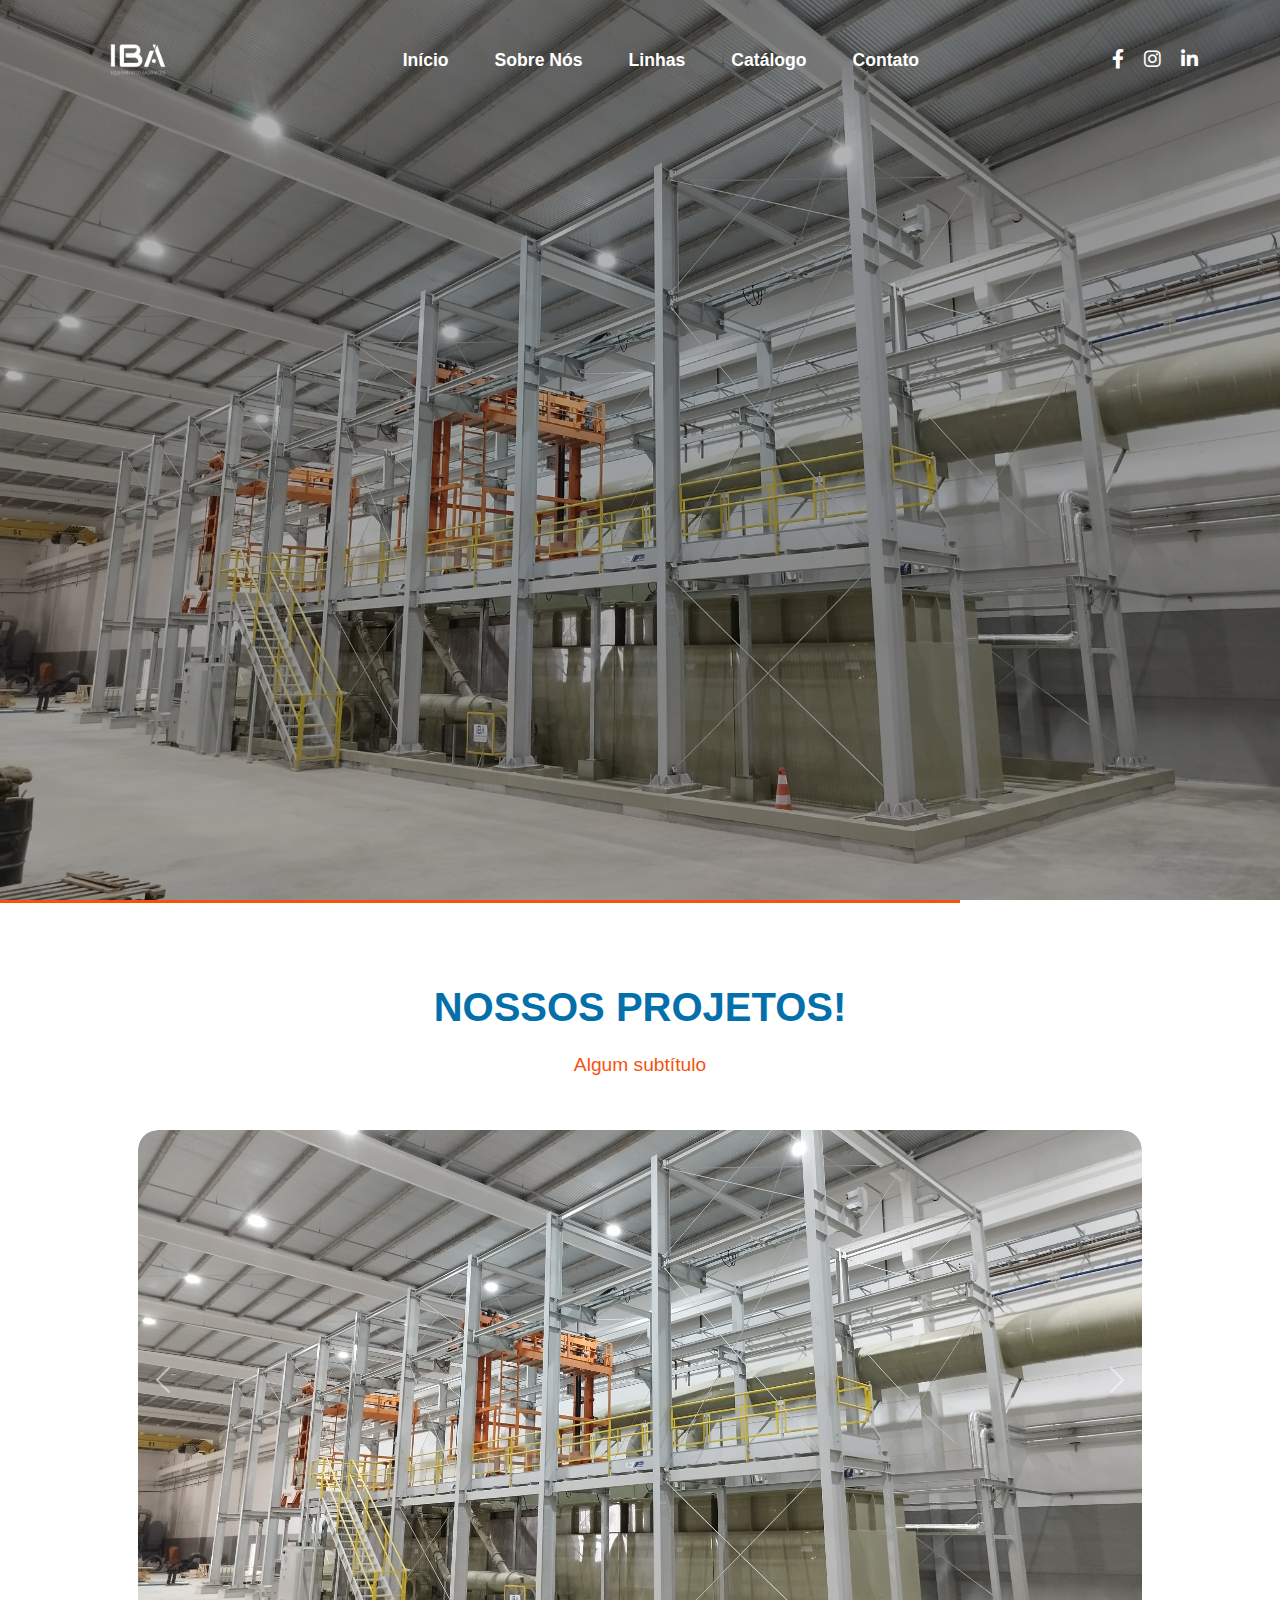
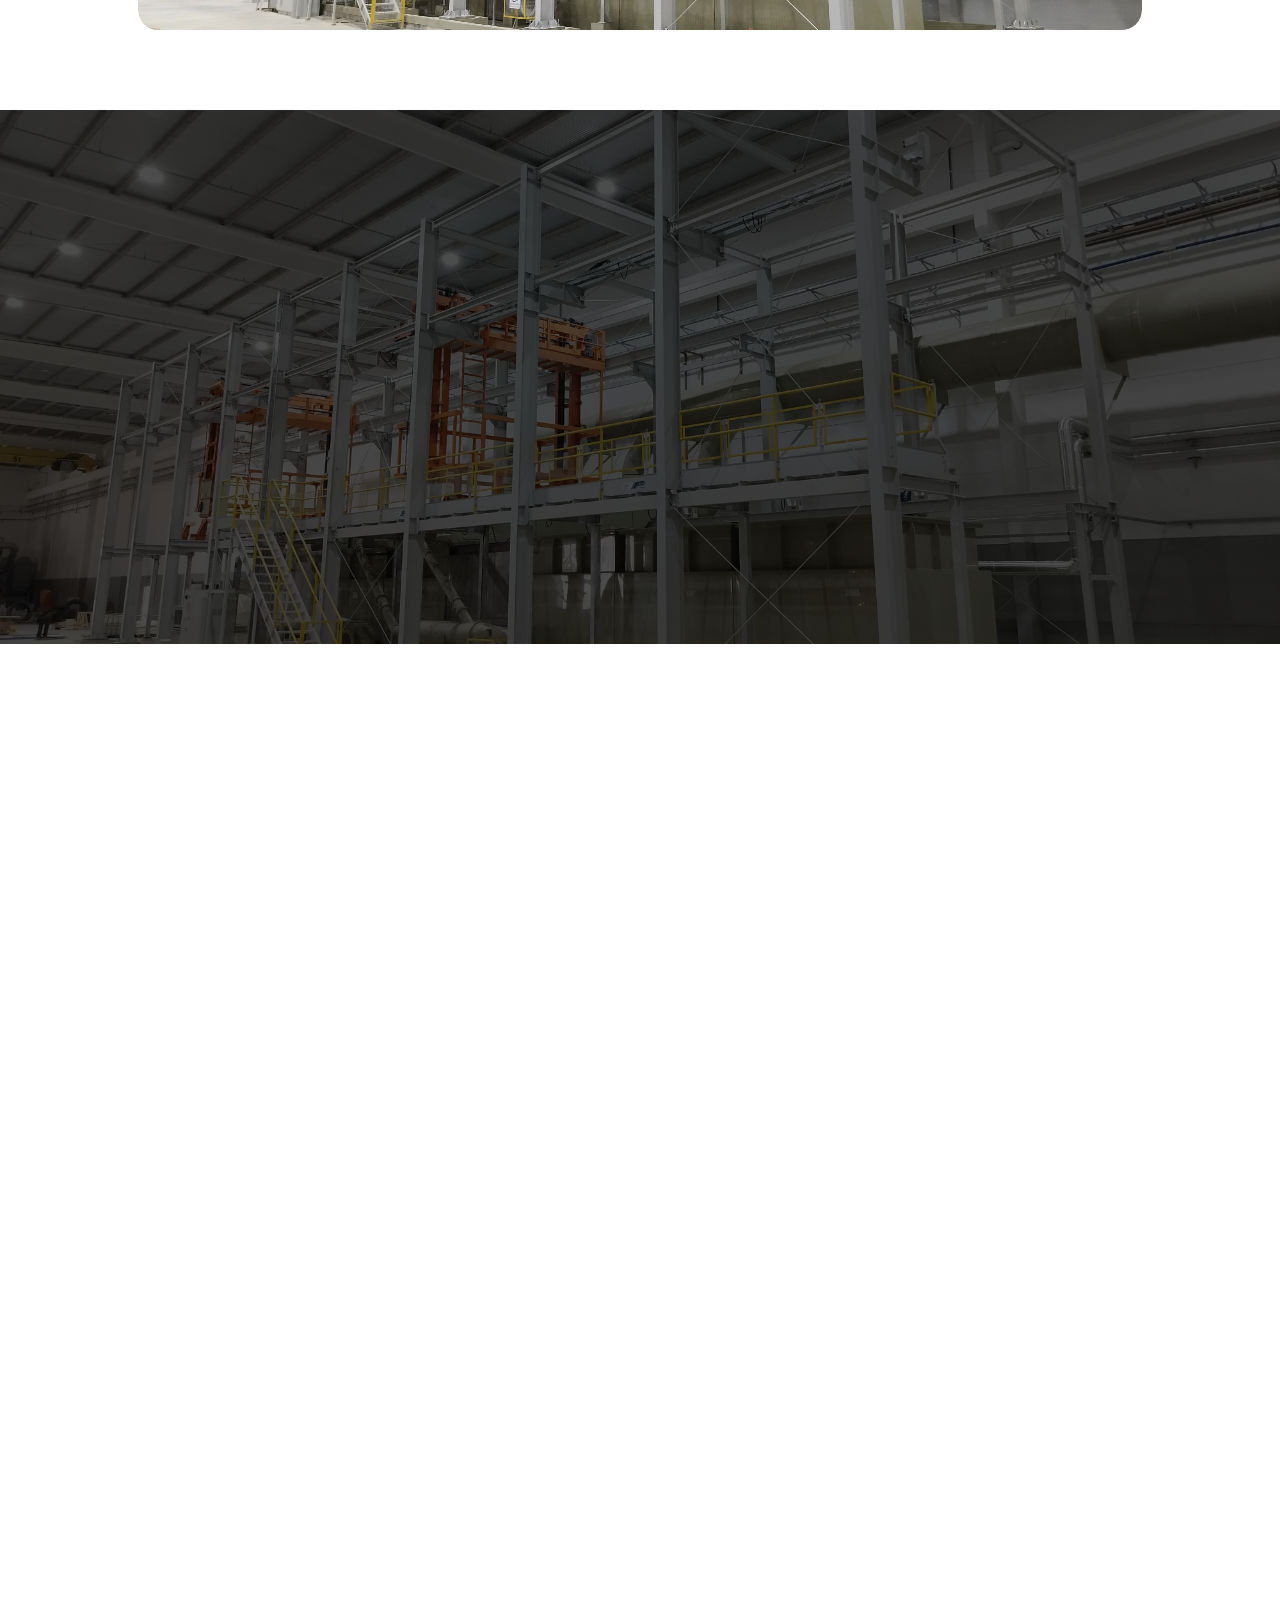
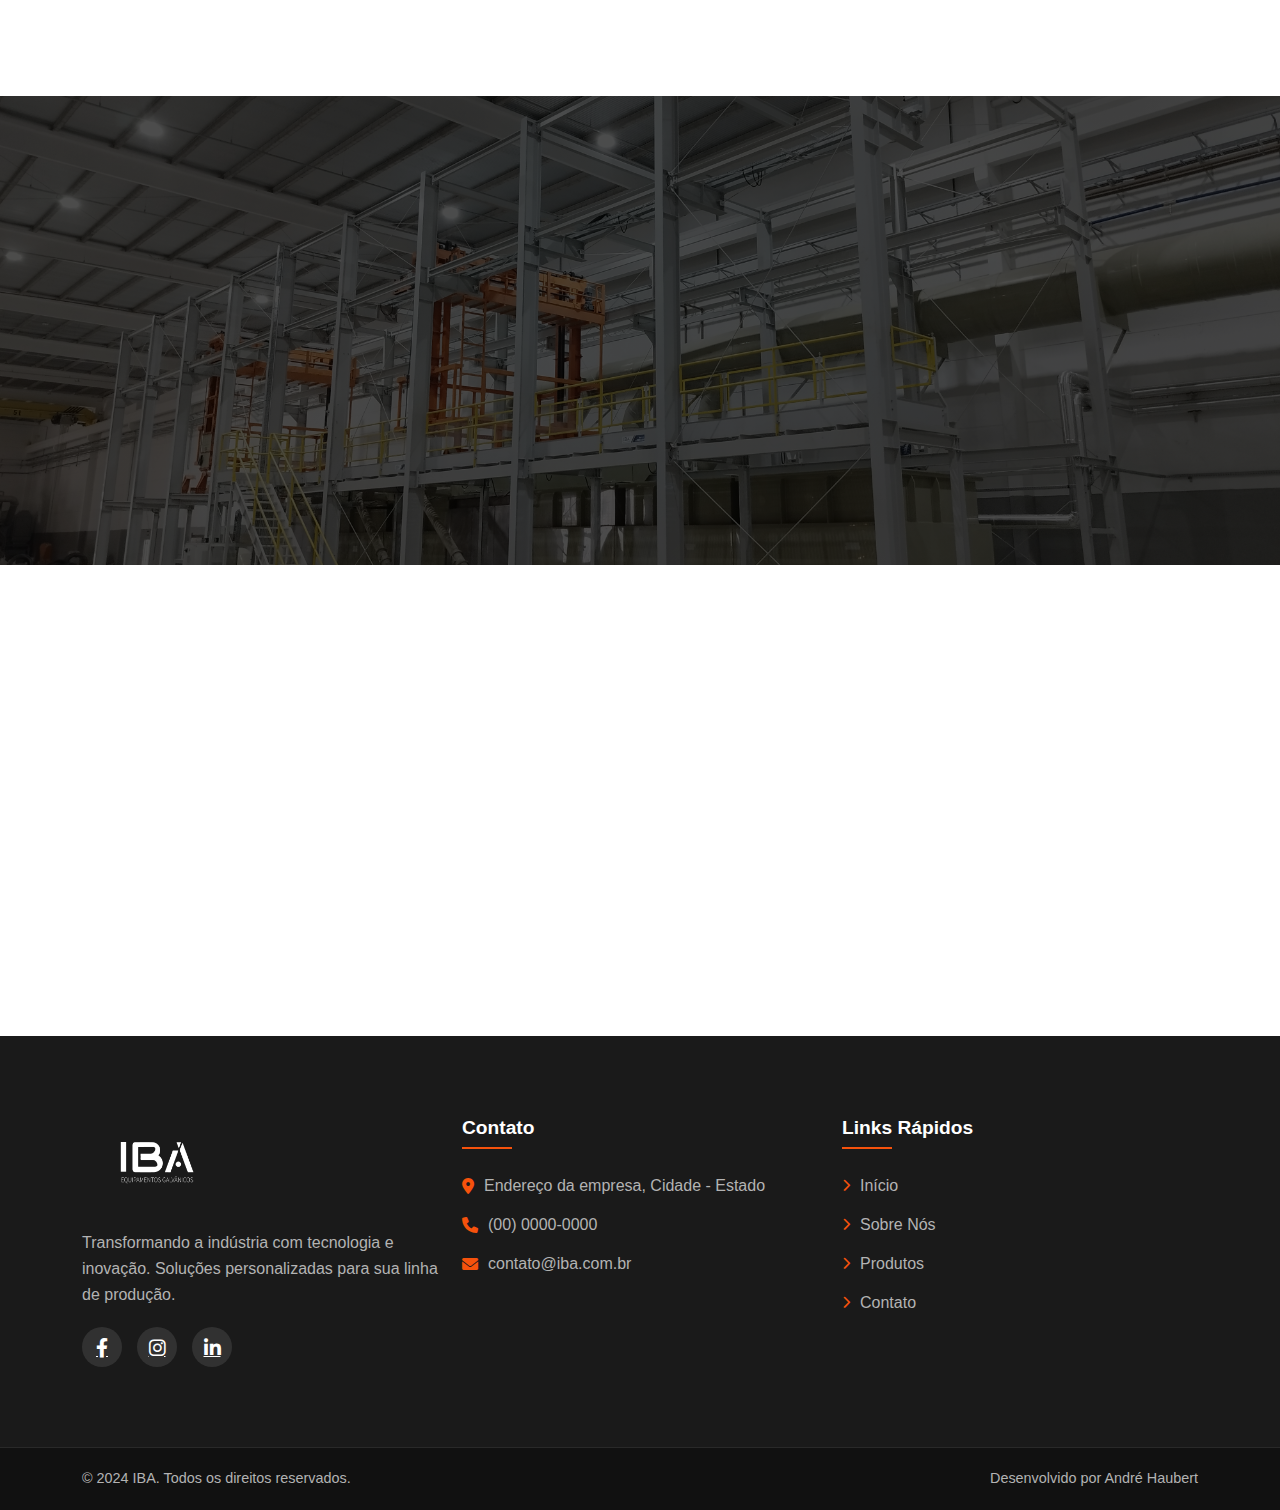
==== index.html @ 046fe54d "first commit, criaçao da landing page, e sobre nós" ====
<!DOCTYPE html>
<html lang="pt-BR">
<head>
    <meta charset="UTF-8">
    <meta name="viewport" content="width=device-width, initial-scale=1.0">
    <title>Meu Site</title>
    <!-- Bootstrap CSS -->
    <link href="https://cdn.jsdelivr.net/npm/bootstrap@5.3.0/dist/css/bootstrap.min.css" rel="stylesheet">
    <!-- Font Awesome para ícones -->
    <link rel="stylesheet" href="https://cdnjs.cloudflare.com/ajax/libs/font-awesome/6.0.0/css/all.min.css">
    <!-- CSS personalizado -->
    <link rel="stylesheet" href="css/style.css">
</head>
<body>
    <header class="header-container">
        <div class="header-content">
            <nav class="navbar navbar-expand-lg">
                <div class="container">
                    <a class="navbar-brand" href="#">
                        <img src="img/logo.png" alt="Logo" class="logo">
                    </a>
                    <button class="navbar-toggler" type="button" data-bs-toggle="collapse" data-bs-target="#navbarNav">
                        <span class="navbar-toggler-icon"></span>
                    </button>
                    <div class="collapse navbar-collapse" id="navbarNav">
                        <ul class="navbar-nav mx-auto">
                            <li class="nav-item">
                                <a class="nav-link" href="#">Início</a>
                            </li>
                            <li class="nav-item">
                                <a class="nav-link" href="#">Sobre Nós</a>
                            </li>
                            <li class="nav-item">
                                <a class="nav-link" href="#">Linhas</a>
                            </li>
                            <li class="nav-item">
                                <a class="nav-link" href="#">Catálogo</a>
                            </li>
                            <li class="nav-item">
                                <a class="nav-link" href="#">Contato</a>
                            </li>
                        </ul>
                        <div class="social-icons">
                            <a href="#" class="social-icon"><i class="fab fa-facebook-f"></i></a>
                            <a href="#" class="social-icon"><i class="fab fa-instagram"></i></a>
                            <a href="#" class="social-icon"><i class="fab fa-linkedin-in"></i></a>
                        </div>
                    </div>
                </div>
            </nav>
            <div class="header-arrow">
                <img src="img/header.png" alt="Header Arrow" class="header-arrow-img">
            </div>
        </div>
    </header>

    <!-- Divisão laranja -->
    <div class="orange-divider"></div>

    <!-- Seção de Projetos -->
    <section class="projects-section">
        <div class="container">
            <h2 class="projects-title">NOSSOS PROJETOS!</h2>
            <p class="projects-subtitle">Algum subtítulo</p>
            
            <!-- Banner Rotativo -->
            <div id="projectCarousel" class="carousel slide" data-bs-ride="carousel">
                <div class="carousel-inner">
                    <div class="carousel-item active">
                        <img src="img/carrosel-1.jpg" class="d-block w-100" alt="Projeto 1">
                    </div>
                    <div class="carousel-item">
                        <img src="img/carrosel-2.jpg" class="d-block w-100" alt="Projeto 2">
                    </div>
                    <div class="carousel-item">
                        <img src="img/carrosel-3.jpg" class="d-block w-100" alt="Projeto 3">
                    </div>
                </div>
                <button class="carousel-control-prev" type="button" data-bs-target="#projectCarousel" data-bs-slide="prev">
                    <span class="carousel-control-prev-icon" aria-hidden="true"></span>
                    <span class="visually-hidden">Anterior</span>
                </button>
                <button class="carousel-control-next" type="button" data-bs-target="#projectCarousel" data-bs-slide="next">
                    <span class="carousel-control-next-icon" aria-hidden="true"></span>
                    <span class="visually-hidden">Próximo</span>
                </button>
            </div>
        </div>
    </section>

    <!-- Seção Tecnologia -->
    <section class="technology-section">
        <div class="technology-content">
            <h2 class="technology-title">TECNOLOGIA E CONFIANÇA<br>QUE MOVEM A INDÚSTRIA</h2>
            <p class="technology-text">Cada equipamento é projetado para <strong>DURAR</strong>,<br><strong>PERFORMAR</strong>, e <strong>TRANSFORMAR</strong><br>a sua linha de produção.</p>
            <a href="#sobre-nos" class="about-button">SOBRE NÓS</a>
        </div>
    </section>

    <!-- Seção de Produtos -->
    <section class="products-section">
        <div class="container">
            <h2 class="products-title">NOSSOS PRODUTOS!</h2>
            <p class="products-subtitle">Algum subtítulo</p>
            
            <div class="row products-row">
                <div class="col-md-4 col-sm-6 product-item">
                    <div class="product-image">
                        <img src="img/img-1.jpg" alt="Produto 1">
                    </div>
                </div>
                <div class="col-md-4 col-sm-6 product-item">
                    <div class="product-image">
                        <img src="img/img-1.jpg" alt="Produto 2">
                    </div>
                </div>
                <div class="col-md-4 col-sm-6 product-item">
                    <div class="product-image">
                        <img src="img/img-1.jpg" alt="Produto 3">
                    </div>
                </div>
                <div class="col-md-4 col-sm-6 product-item">
                    <div class="product-image">
                        <img src="img/img-1.jpg" alt="Produto 4">
                    </div>
                </div>
                <div class="col-md-4 col-sm-6 product-item">
                    <div class="product-image">
                        <img src="img/img-1.jpg" alt="Produto 5">
                    </div>
                </div>
                <div class="col-md-4 col-sm-6 product-item">
                    <div class="product-image">
                        <img src="img/img-1.jpg" alt="Produto 6">
                    </div>
                </div>
            </div>
            
            <div class="text-center mt-5">
                <a href="#catalogo" class="view-more-button">VER MAIS</a>
            </div>
        </div>
    </section>

    <!-- Seção CTA -->
    <section class="cta-section">
        <div class="container">
            <div class="cta-content">
                <h2 class="cta-title">PRONTO PARA MODERNIZAR SUA LINHA DE PRODUÇÃO?</h2>
                <p class="cta-text">Solicite um orçamento agora mesmo com a equipe técnica da IBA!</p>
                <a href="#contato" class="cta-button">FALE CONOSCO</a>
            </div>
        </div>
    </section>

    <!-- Seção de Clientes -->
    <section class="clients-section">
        <div class="container">
            <h2 class="clients-title">ALGUNS DE NOSSOS CLIENTES</h2>
            <div class="clients-image">
                <img src="img/clientes.png" alt="Nossos Clientes" class="img-fluid">
            </div>
        </div>
    </section>

    <!-- Footer -->
    <footer class="footer">
        <div class="footer-top">
            <div class="container">
                <div class="row">
                    <div class="col-lg-4 col-md-6">
                        <div class="footer-widget">
                            <img src="img/logo.png" alt="Logo" class="footer-logo">
                            <p class="footer-text">Transformando a indústria com tecnologia e inovação. Soluções personalizadas para sua linha de produção.</p>
                            <div class="footer-social">
                                <a href="#" class="social-icon"><i class="fab fa-facebook-f"></i></a>
                                <a href="#" class="social-icon"><i class="fab fa-instagram"></i></a>
                                <a href="#" class="social-icon"><i class="fab fa-linkedin-in"></i></a>
                            </div>
                        </div>
                    </div>
                    <div class="col-lg-4 col-md-6">
                        <div class="footer-widget">
                            <h3 class="footer-title">Contato</h3>
                            <ul class="footer-contact">
                                <li><i class="fas fa-map-marker-alt"></i> Endereço da empresa, Cidade - Estado</li>
                                <li><i class="fas fa-phone"></i> (00) 0000-0000</li>
                                <li><i class="fas fa-envelope"></i> contato@iba.com.br</li>
                            </ul>
                        </div>
                    </div>
                    <div class="col-lg-4 col-md-6">
                        <div class="footer-widget">
                            <h3 class="footer-title">Links Rápidos</h3>
                            <ul class="footer-links">
                                <li><a href="#"><i class="fas fa-chevron-right"></i> Início</a></li>
                                <li><a href="#"><i class="fas fa-chevron-right"></i> Sobre Nós</a></li>
                                <li><a href="#"><i class="fas fa-chevron-right"></i> Produtos</a></li>
                                <li><a href="#"><i class="fas fa-chevron-right"></i> Contato</a></li>
                            </ul>
                        </div>
                    </div>
                </div>
            </div>
        </div>
        <div class="footer-bottom">
            <div class="container">
                <div class="row">
                    <div class="col-md-6">
                        <p class="copyright">© 2024 IBA. Todos os direitos reservados.</p>
                    </div>
                    <div class="col-md-6">
                        <p class="developer">Desenvolvido por André Haubert</p>
                    </div>
                </div>
            </div>
        </div>
    </footer>

    <!-- Scripts -->
    <script src="https://code.jquery.com/jquery-3.6.0.min.js"></script>
    <script src="https://cdn.jsdelivr.net/npm/bootstrap@5.3.0/dist/js/bootstrap.bundle.min.js"></script>
    <script src="js/script.js"></script>
</body>
</html>
---- css/style.css ----
/* Estilos gerais */
* {
    margin: 0;
    padding: 0;
    box-sizing: border-box;
}

@import url('https://fonts.googleapis.com/css2?family=Montserrat:wght@400;800&display=swap');

body {
    font-family: 'Montserrat', sans-serif;
}

/* Header */
.header-container {
    position: relative;
    width: 100%;
    height: 100vh;
    background-image: linear-gradient(rgba(0, 0, 0, 0.3), rgba(0, 0, 0, 0.3)), url('../img/img-1.jpg');
    background-size: cover;
    background-position: center;
    background-repeat: no-repeat;
}

.header-content {
    position: relative;
    z-index: 2;
    height: 100%;
}

/* Navbar */
.navbar {
    padding: 20px 0;
}

.navbar-brand img.logo {
    max-height: 70px;
}

.nav-link {
    color: white !important;
    font-size: 1.1rem;
    font-weight: 800;
    margin: 0 15px;
    transition: all 0.3s ease;
}

.nav-link:hover {
    transform: translateY(-2px);
}

/* Social Icons */
.social-icons {
    display: flex;
    gap: 20px;
}

.social-icon {
    color: white;
    font-size: 1.2rem;
    transition: all 0.3s ease;
}

.social-icon:hover {
    transform: translateY(-2px);
    color: #f0f0f0;
}

/* Header Arrow */
.header-arrow {
    position: absolute;
    bottom: 10%;
    left: 0;
    width: 100%;
    overflow: hidden;
}

.header-arrow-img {
    width: 100%;
    max-width: 800px;
    transform: translateX(-100%);
    animation: slideIn 1.5s ease forwards;
}

@keyframes slideIn {
    to {
        transform: translateX(0);
    }
}

/* Divisão Laranja */
.orange-divider {
    height: 3px;
    background-color: #F6520C;
    width: 75%;
    margin-left: 0;
    position: relative;
    z-index: 3;
}

/* Seção de Projetos */
.projects-section {
    background-color: white;
    padding: 80px 0;
    text-align: center;
}

.projects-title {
    font-family: 'Montserrat', sans-serif;
    font-weight: 800;
    color: #0470AB;
    margin-bottom: 20px;
    font-size: 2.5rem;
}

.projects-subtitle {
    font-family: 'Montserrat', sans-serif;
    font-weight: 400;
    color: #F6520C;
    margin-bottom: 50px;
    font-size: 1.2rem;
}

/* Banner Rotativo */
#projectCarousel {
    max-width: 90%;
    margin: 0 auto;
    border-radius: 20px;
    overflow: hidden;
}

#projectCarousel .carousel-item img {
    border-radius: 20px;
    height: 500px;
    object-fit: cover;
}

#projectCarousel .carousel-control-prev,
#projectCarousel .carousel-control-next {
    width: 5%;
}

/* Seção Tecnologia */
.technology-section {
    position: relative;
    width: 100%;
    padding: 100px 0;
    background-image: linear-gradient(rgba(0, 0, 0, 0.7), rgba(0, 0, 0, 0.7)), url('../img/img-2.jpg');
    background-size: cover;
    background-position: center;
    background-repeat: no-repeat;
    color: white;
}

.technology-content {
    position: relative;
    z-index: 2;
    text-align: left;
    max-width: 800px;
    margin-left: 50px;
}

.technology-title {
    font-family: 'Montserrat', sans-serif;
    font-weight: 800;
    color: #F6520C;
    margin-bottom: 30px;
    font-size: 2.5rem;
    line-height: 1.2;
    text-shadow: 2px 2px 4px rgba(0, 0, 0, 0.3);
    letter-spacing: 1px;
    transform: translateX(-20px);
    opacity: 0;
    animation: slideInFromLeft 1s ease forwards;
}

.technology-text {
    font-family: 'Montserrat', sans-serif;
    font-weight: 400;
    color: white;
    margin-bottom: 40px;
    font-size: 1.3rem;
    line-height: 1.8;
    text-shadow: 1px 1px 3px rgba(0, 0, 0, 0.5);
    transform: translateX(-20px);
    opacity: 0;
    animation: slideInFromLeft 1s ease forwards 0.3s;
}

.technology-text strong {
    font-weight: 800;
    color: #0470AB;
    position: relative;
    display: inline-block;
    transition: all 0.3s ease;
}

.technology-text strong:hover {
    transform: translateY(-3px);
    text-shadow: 0 5px 15px rgba(4, 112, 171, 0.5);
}

.about-button {
    display: inline-block;
    background-color: #F6520C;
    color: white;
    font-family: 'Montserrat', sans-serif;
    font-weight: 800;
    padding: 15px 30px;
    border-radius: 30px;
    text-decoration: none;
    transition: all 0.3s ease;
    font-size: 1.1rem;
    box-shadow: 0 4px 15px rgba(246, 82, 12, 0.3);
    transform: translateX(-20px);
    opacity: 0;
    animation: slideInFromLeft 1s ease forwards 0.6s;
}

.about-button:hover {
    background-color: #e04a0a;
    transform: translateY(-5px);
    color: white;
    box-shadow: 0 8px 20px rgba(246, 82, 12, 0.5);
}

/* Seção de Produtos */
.products-section {
    background-color: white;
    padding: 80px 0;
    text-align: center;
}

.products-title {
    font-family: 'Montserrat', sans-serif;
    font-weight: 800;
    color: #0470AB;
    margin-bottom: 20px;
    font-size: 2.5rem;
    transform: translateY(-20px);
    opacity: 0;
    animation: fadeInUp 1s ease forwards;
}

.products-subtitle {
    font-family: 'Montserrat', sans-serif;
    font-weight: 400;
    color: #F6520C;
    margin-bottom: 50px;
    font-size: 1.2rem;
    transform: translateY(-20px);
    opacity: 0;
    animation: fadeInUp 1s ease forwards 0.3s;
}

.products-row {
    margin-bottom: 30px;
}

.product-item {
    opacity: 0;
    transform: translateY(20px);
    transition: all 0.5s ease;
}

.product-item.animate {
    opacity: 1;
    transform: translateY(0);
}

.product-image {
    position: relative;
    overflow: hidden;
    border-radius: 10px;
    margin-bottom: 20px;
    box-shadow: 0 4px 15px rgba(0, 0, 0, 0.1);
    transition: all 0.3s ease;
}

.product-image:hover {
    transform: translateY(-5px);
    box-shadow: 0 8px 25px rgba(0, 0, 0, 0.2);
}

.product-image img {
    width: 100%;
    height: 300px;
    object-fit: cover;
    transition: all 0.3s ease;
}

.product-image:hover img {
    transform: scale(1.05);
}

.view-more-button {
    display: inline-block;
    background-color: #F6520C;
    color: white;
    font-family: 'Montserrat', sans-serif;
    font-weight: 800;
    padding: 15px 30px;
    border-radius: 30px;
    text-decoration: none;
    transition: all 0.3s ease;
    font-size: 1.1rem;
    box-shadow: 0 4px 15px rgba(246, 82, 12, 0.3);
    transform: translateY(20px);
    opacity: 0;
    animation: fadeInUp 1s ease forwards 1s;
}

.view-more-button:hover {
    background-color: #e04a0a;
    transform: translateY(-5px);
    color: white;
    box-shadow: 0 8px 20px rgba(246, 82, 12, 0.5);
}

@keyframes slideInFromLeft {
    from {
        transform: translateX(-20px);
        opacity: 0;
    }
    to {
        transform: translateX(0);
        opacity: 1;
    }
}

@keyframes fadeInUp {
    from {
        transform: translateY(20px);
        opacity: 0;
    }
    to {
        transform: translateY(0);
        opacity: 1;
    }
}

/* Seção CTA */
.cta-section {
    position: relative;
    width: 100%;
    padding: 100px 0;
    background-image: linear-gradient(rgba(0, 0, 0, 0.7), rgba(0, 0, 0, 0.7)), url('../img/img-1.jpg');
    background-size: cover;
    background-position: center;
    background-repeat: no-repeat;
    text-align: center;
}

.cta-content {
    position: relative;
    z-index: 2;
    max-width: 800px;
    margin: 0 auto;
}

.cta-title {
    font-family: 'Montserrat', sans-serif;
    font-weight: 800;
    color: #F6520C;
    margin-bottom: 30px;
    font-size: 2.8rem;
    line-height: 1.2;
    text-shadow: 2px 2px 4px rgba(0, 0, 0, 0.3);
    transform: translateY(-20px);
    opacity: 0;
    animation: fadeInUp 1s ease forwards;
}

.cta-text {
    font-family: 'Montserrat', sans-serif;
    font-weight: 400;
    color: white;
    margin-bottom: 40px;
    font-size: 1.4rem;
    line-height: 1.6;
    text-shadow: 1px 1px 3px rgba(0, 0, 0, 0.5);
    transform: translateY(-20px);
    opacity: 0;
    animation: fadeInUp 1s ease forwards 0.3s;
}

.cta-button {
    display: inline-block;
    background-color: #F6520C;
    color: white;
    font-family: 'Montserrat', sans-serif;
    font-weight: 800;
    padding: 15px 30px;
    border-radius: 30px;
    text-decoration: none;
    transition: all 0.3s ease;
    font-size: 1.1rem;
    box-shadow: 0 4px 15px rgba(246, 82, 12, 0.3);
    transform: translateY(-20px);
    opacity: 0;
    animation: fadeInUp 1s ease forwards 0.6s;
}

.cta-button:hover {
    background-color: #e04a0a;
    transform: translateY(-5px);
    color: white;
    box-shadow: 0 8px 20px rgba(246, 82, 12, 0.5);
}

/* Seção de Clientes */
.clients-section {
    background-color: white;
    padding: 80px 0;
    text-align: center;
}

.clients-title {
    font-family: 'Montserrat', sans-serif;
    font-weight: 800;
    color: #0470AB;
    margin-bottom: 50px;
    font-size: 2.5rem;
    transform: translateY(-20px);
    opacity: 0;
    animation: fadeInUp 1s ease forwards;
}

.clients-image {
    max-width: 800px;
    margin: 0 auto;
    transform: translateY(20px);
    opacity: 0;
    animation: fadeInUp 1s ease forwards 0.3s;
}

.clients-image img {
    width: 100%;
    height: auto;
    border-radius: 10px;
    box-shadow: 0 4px 15px rgba(0, 0, 0, 0.1);
    transition: all 0.3s ease;
}

.clients-image img:hover {
    transform: translateY(-5px);
    box-shadow: 0 8px 25px rgba(0, 0, 0, 0.2);
}

/* Footer */
.footer {
    background-color: #1a1a1a;
    color: white;
    padding-top: 80px;
}

.footer-top {
    padding-bottom: 50px;
}

.footer-widget {
    margin-bottom: 30px;
}

.footer-logo {
    max-width: 150px;
    margin-bottom: 20px;
}

.footer-text {
    color: #b3b3b3;
    margin-bottom: 20px;
    line-height: 1.6;
}

.footer-social {
    display: flex;
    gap: 15px;
}

.footer-social .social-icon {
    width: 40px;
    height: 40px;
    background-color: rgba(255, 255, 255, 0.1);
    border-radius: 50%;
    display: flex;
    align-items: center;
    justify-content: center;
    color: white;
    transition: all 0.3s ease;
}

.footer-social .social-icon:hover {
    background-color: #F6520C;
    transform: translateY(-3px);
}

.footer-title {
    color: white;
    font-size: 1.2rem;
    margin-bottom: 25px;
    font-weight: 800;
    position: relative;
    padding-bottom: 10px;
}

.footer-title::after {
    content: '';
    position: absolute;
    left: 0;
    bottom: 0;
    width: 50px;
    height: 2px;
    background-color: #F6520C;
}

.footer-contact {
    list-style: none;
    padding: 0;
}

.footer-contact li {
    color: #b3b3b3;
    margin-bottom: 15px;
    display: flex;
    align-items: center;
    gap: 10px;
}

.footer-contact li i {
    color: #F6520C;
}

.footer-links {
    list-style: none;
    padding: 0;
}

.footer-links li {
    margin-bottom: 15px;
}

.footer-links a {
    color: #b3b3b3;
    text-decoration: none;
    display: flex;
    align-items: center;
    gap: 10px;
    transition: all 0.3s ease;
}

.footer-links a i {
    color: #F6520C;
    font-size: 0.8rem;
}

.footer-links a:hover {
    color: #F6520C;
    transform: translateX(5px);
}

.footer-bottom {
    background-color: #111111;
    padding: 20px 0;
    border-top: 1px solid rgba(255, 255, 255, 0.1);
}

.copyright, .developer {
    color: #b3b3b3;
    margin: 0;
    font-size: 0.9rem;
}

.developer {
    text-align: right;
}

.developer i {
    color: #F6520C;
}

/* Responsividade */
@media (max-width: 991px) {
    .navbar-collapse {
        background-color: rgba(0, 0, 0, 0.8);
        padding: 20px;
        border-radius: 10px;
    }
    
    .social-icons {
        margin-top: 20px;
        justify-content: center;
    }
    
    .navbar-nav {
        text-align: center;
    }
    
    .nav-link {
        margin: 10px 0;
    }
    
    .orange-divider {
        width: 100%;
    }
    
    .projects-title {
        font-size: 2rem;
    }
    
    #projectCarousel .carousel-item img {
        height: 300px;
    }
    
    .technology-content {
        margin-left: 20px;
        margin-right: 20px;
    }
    
    .technology-title {
        font-size: 2rem;
    }
    
    .technology-text {
        font-size: 1.1rem;
    }
    
    .products-title {
        font-size: 2rem;
    }
    
    .product-image img {
        height: 200px;
    }
    
    .cta-title {
        font-size: 2.2rem;
    }
    
    .cta-text {
        font-size: 1.2rem;
    }
    
    .clients-title {
        font-size: 2rem;
    }
    
    .footer-widget {
        text-align: center;
    }
    
    .footer-title::after {
        left: 50%;
        transform: translateX(-50%);
    }
    
    .footer-contact li, .footer-links a {
        justify-content: center;
    }
    
    .copyright, .developer {
        text-align: center;
        margin-bottom: 10px;
    }
}
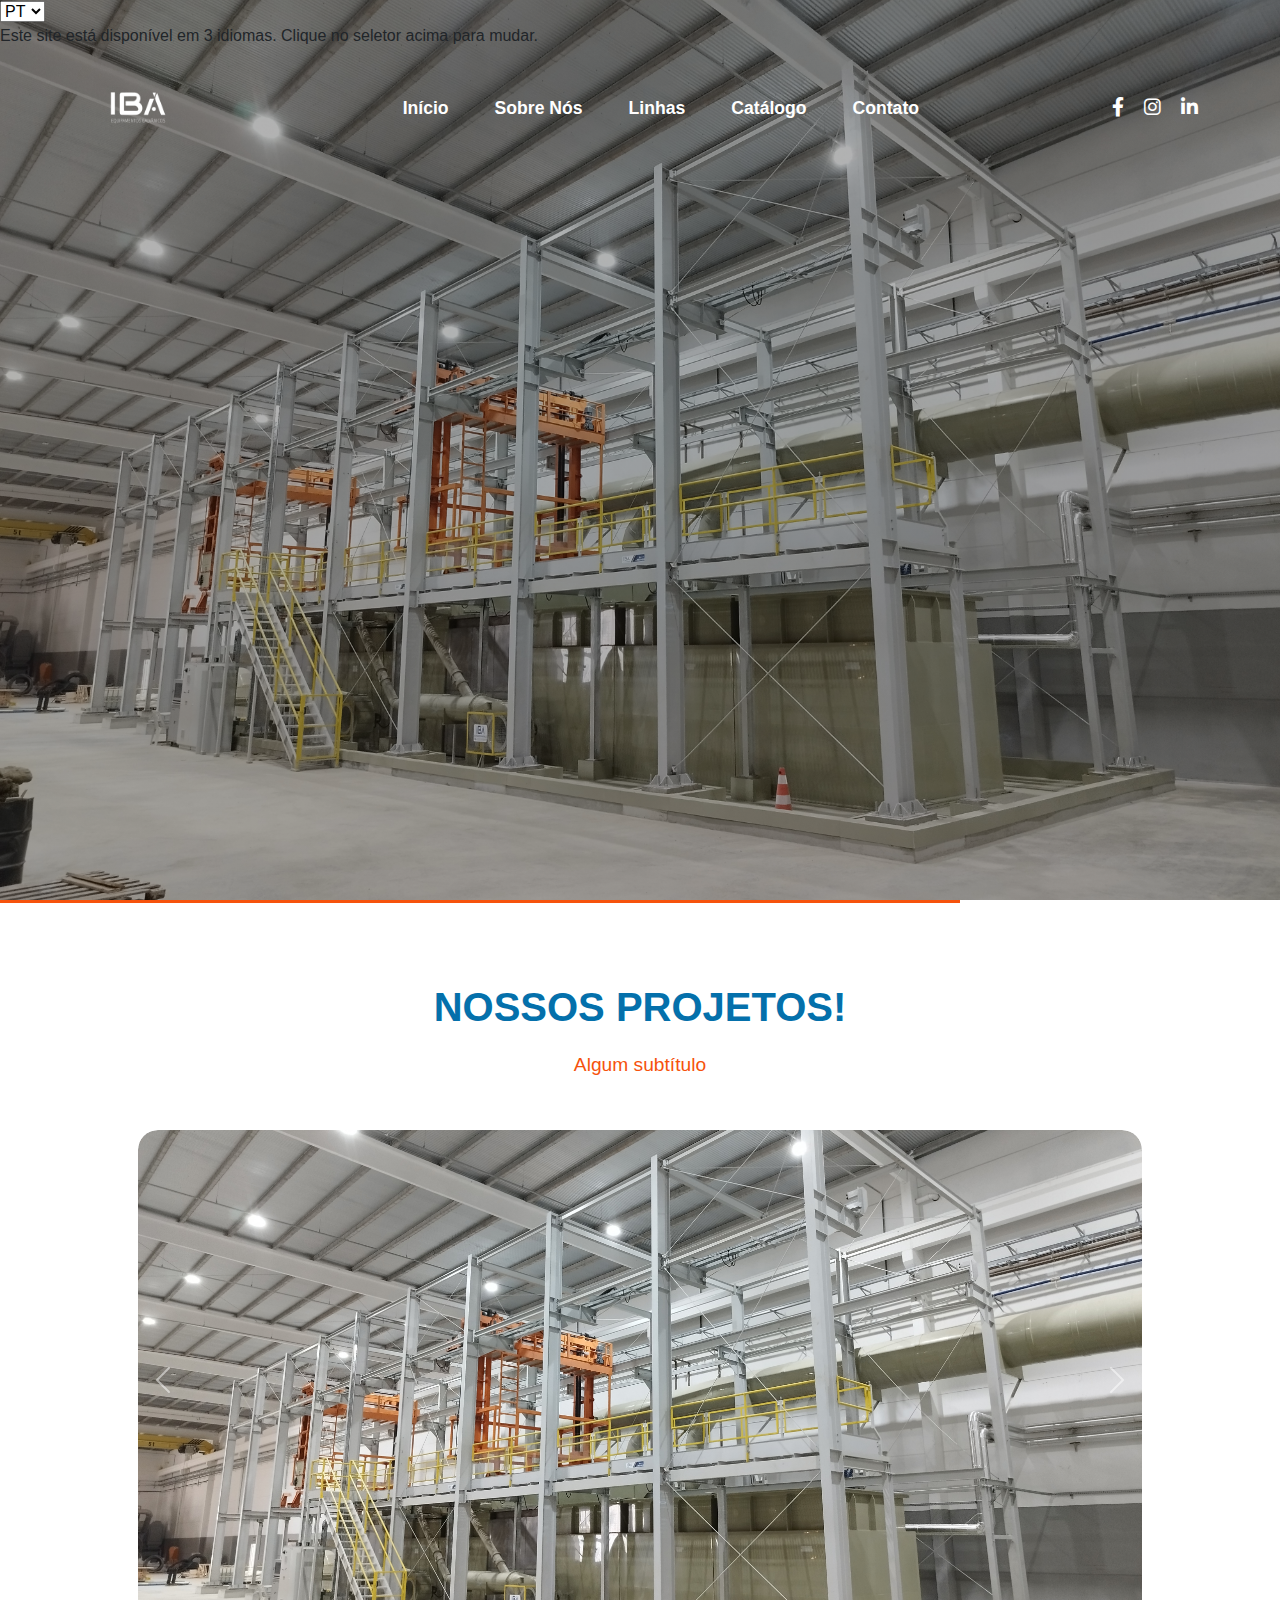
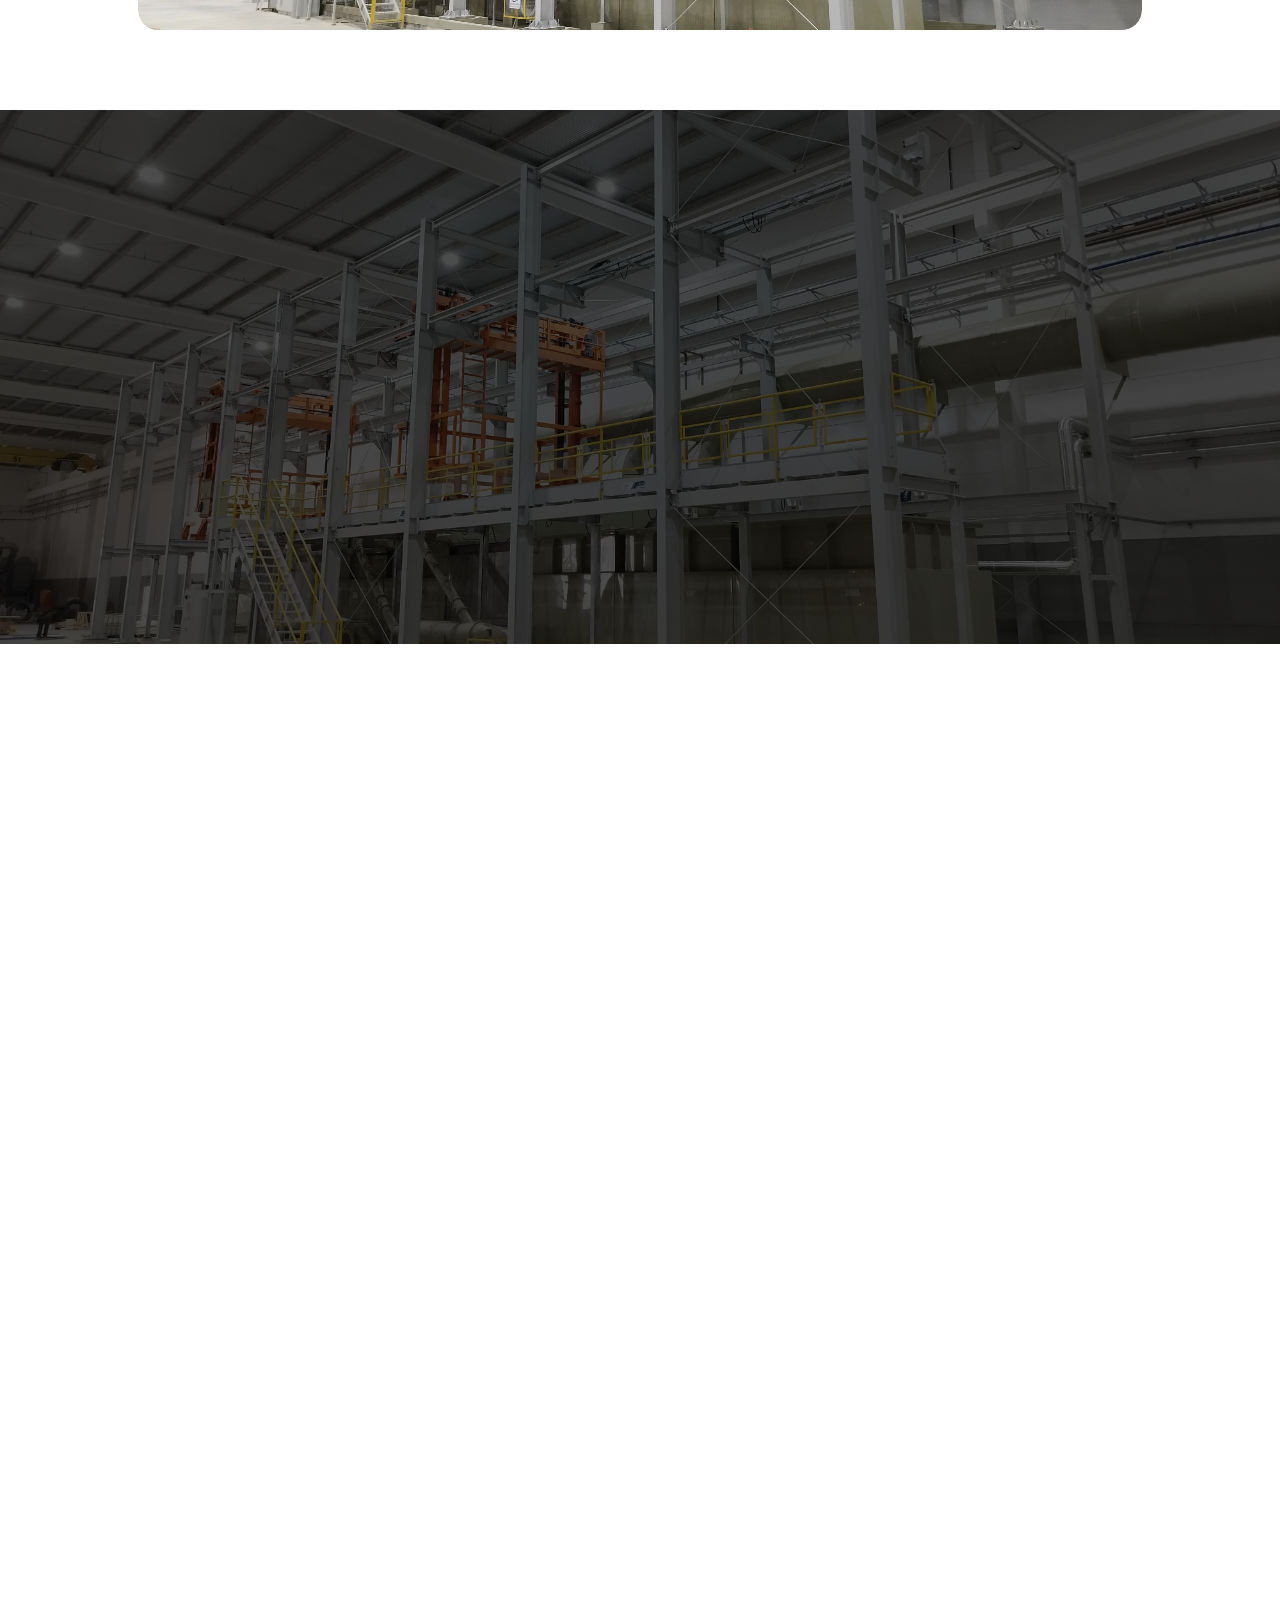
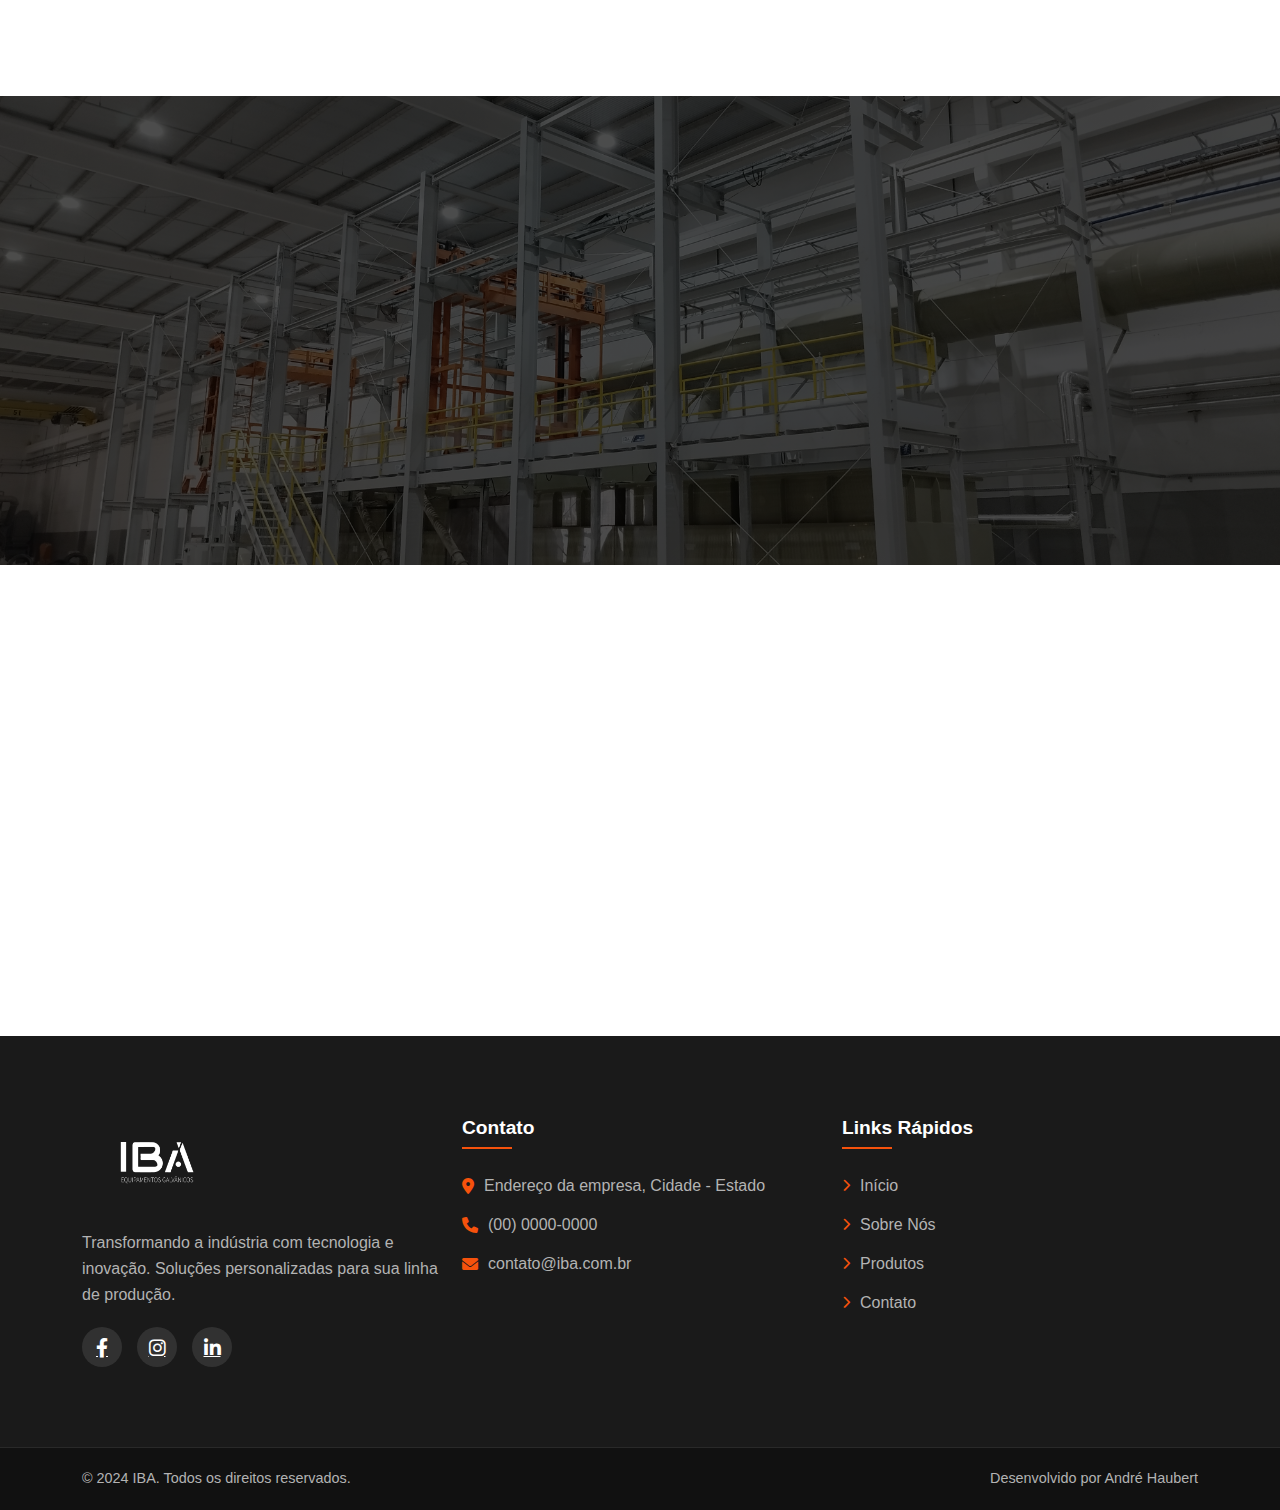
==== commit 8c239263: "alterações no js da página e criação de tradução em 3 idiomas para a landing page" ====
--- a/index.html
+++ b/index.html
@@ -3,7 +3,7 @@
 <head>
     <meta charset="UTF-8">
     <meta name="viewport" content="width=device-width, initial-scale=1.0">
-    <title>Meu Site</title>
+    <title>IBA - Equipamentos galvânicos</title>
     <!-- Bootstrap CSS -->
     <link href="https://cdn.jsdelivr.net/npm/bootstrap@5.3.0/dist/css/bootstrap.min.css" rel="stylesheet">
     <!-- Font Awesome para ícones -->
@@ -12,8 +12,30 @@
     <link rel="stylesheet" href="css/style.css">
 </head>
 <body>
-    <header class="header-container">
+    <header class="header-container pt-BR">
         <div class="header-content">
+            <!-- Seletor de idiomas -->
+            <div class="language-selector-container">
+                <div class="current-flag">
+                    <span class="language-flag flag-pt"></span>
+                </div>
+                <select class="language-selector">
+                    <option value="pt-BR" class="language-option">
+                        <span class="language-flag flag-pt"></span> PT
+                    </option>
+                    <option value="en" class="language-option">
+                        <span class="language-flag flag-en"></span> EN
+                    </option>
+                    <option value="es" class="language-option">
+                        <span class="language-flag flag-es"></span> ES
+                    </option>
+                </select>
+                <!-- Aviso de tradução -->
+                <div class="translation-notice" data-translate="translation-notice">
+                    Este site está disponível em 3 idiomas. Clique no seletor acima para mudar.
+                </div>
+            </div>
+            
             <nav class="navbar navbar-expand-lg">
                 <div class="container">
                     <a class="navbar-brand" href="#">
@@ -25,19 +47,19 @@
                     <div class="collapse navbar-collapse" id="navbarNav">
                         <ul class="navbar-nav mx-auto">
                             <li class="nav-item">
-                                <a class="nav-link" href="#">Início</a>
-                            </li>
-                            <li class="nav-item">
-                                <a class="nav-link" href="#">Sobre Nós</a>
-                            </li>
-                            <li class="nav-item">
-                                <a class="nav-link" href="#">Linhas</a>
-                            </li>
-                            <li class="nav-item">
-                                <a class="nav-link" href="#">Catálogo</a>
-                            </li>
-                            <li class="nav-item">
-                                <a class="nav-link" href="#">Contato</a>
+                                <a class="nav-link" href="index.html" data-translate="inicio">Início</a>
+                            </li>
+                            <li class="nav-item">
+                                <a class="nav-link" href="sobre-nos.html" data-translate="sobre-nos">Sobre Nós</a>
+                            </li>
+                            <li class="nav-item">
+                                <a class="nav-link" href="linhas.html" data-translate="linhas">Linhas</a>
+                            </li>
+                            <li class="nav-item">
+                                <a class="nav-link" href="#" data-translate="catalogo">Catálogo</a>
+                            </li>
+                            <li class="nav-item">
+                                <a class="nav-link" href="#" data-translate="contato">Contato</a>
                             </li>
                         </ul>
                         <div class="social-icons">
@@ -48,7 +70,7 @@
                     </div>
                 </div>
             </nav>
-            <div class="header-arrow">
+            <div class="header-arrow pt-BR">
                 <img src="img/header.png" alt="Header Arrow" class="header-arrow-img">
             </div>
         </div>
@@ -60,8 +82,8 @@
     <!-- Seção de Projetos -->
     <section class="projects-section">
         <div class="container">
-            <h2 class="projects-title">NOSSOS PROJETOS!</h2>
-            <p class="projects-subtitle">Algum subtítulo</p>
+            <h2 class="projects-title" data-translate="nossos-projetos">NOSSOS PROJETOS!</h2>
+            <p class="projects-subtitle" data-translate="projetos-subtitulo">Algum subtítulo</p>
             
             <!-- Banner Rotativo -->
             <div id="projectCarousel" class="carousel slide" data-bs-ride="carousel">
@@ -78,11 +100,11 @@
                 </div>
                 <button class="carousel-control-prev" type="button" data-bs-target="#projectCarousel" data-bs-slide="prev">
                     <span class="carousel-control-prev-icon" aria-hidden="true"></span>
-                    <span class="visually-hidden">Anterior</span>
+                    <span class="visually-hidden" data-translate="anterior">Anterior</span>
                 </button>
                 <button class="carousel-control-next" type="button" data-bs-target="#projectCarousel" data-bs-slide="next">
                     <span class="carousel-control-next-icon" aria-hidden="true"></span>
-                    <span class="visually-hidden">Próximo</span>
+                    <span class="visually-hidden" data-translate="proximo">Próximo</span>
                 </button>
             </div>
         </div>
@@ -91,17 +113,17 @@
     <!-- Seção Tecnologia -->
     <section class="technology-section">
         <div class="technology-content">
-            <h2 class="technology-title">TECNOLOGIA E CONFIANÇA<br>QUE MOVEM A INDÚSTRIA</h2>
-            <p class="technology-text">Cada equipamento é projetado para <strong>DURAR</strong>,<br><strong>PERFORMAR</strong>, e <strong>TRANSFORMAR</strong><br>a sua linha de produção.</p>
-            <a href="#sobre-nos" class="about-button">SOBRE NÓS</a>
+            <h2 class="technology-title" data-translate="tecnologia-titulo">TECNOLOGIA E CONFIANÇA<br>QUE MOVEM A INDÚSTRIA</h2>
+            <p class="technology-text" data-translate="tecnologia-texto">Cada equipamento é projetado para <strong>DURAR</strong>,<br><strong>PERFORMAR</strong>, e <strong>TRANSFORMAR</strong><br>a sua linha de produção.</p>
+            <a href="#sobre-nos" class="about-button" data-translate="sobre-nos-btn">SOBRE NÓS</a>
         </div>
     </section>
 
     <!-- Seção de Produtos -->
     <section class="products-section">
         <div class="container">
-            <h2 class="products-title">NOSSOS PRODUTOS!</h2>
-            <p class="products-subtitle">Algum subtítulo</p>
+            <h2 class="products-title" data-translate="nossos-produtos">NOSSOS PRODUTOS!</h2>
+            <p class="products-subtitle" data-translate="produtos-subtitulo">Algum subtítulo</p>
             
             <div class="row products-row">
                 <div class="col-md-4 col-sm-6 product-item">
@@ -137,7 +159,7 @@
             </div>
             
             <div class="text-center mt-5">
-                <a href="#catalogo" class="view-more-button">VER MAIS</a>
+                <a href="#catalogo" class="view-more-button" data-translate="ver-mais">VER MAIS</a>
             </div>
         </div>
     </section>
@@ -146,9 +168,9 @@
     <section class="cta-section">
         <div class="container">
             <div class="cta-content">
-                <h2 class="cta-title">PRONTO PARA MODERNIZAR SUA LINHA DE PRODUÇÃO?</h2>
-                <p class="cta-text">Solicite um orçamento agora mesmo com a equipe técnica da IBA!</p>
-                <a href="#contato" class="cta-button">FALE CONOSCO</a>
+                <h2 class="cta-title" data-translate="cta-titulo">PRONTO PARA MODERNIZAR SUA LINHA DE PRODUÇÃO?</h2>
+                <p class="cta-text" data-translate="cta-texto">Solicite um orçamento agora mesmo com a equipe técnica da IBA!</p>
+                <a href="#contato" class="cta-button" data-translate="fale-conosco">FALE CONOSCO</a>
             </div>
         </div>
     </section>
@@ -156,7 +178,7 @@
     <!-- Seção de Clientes -->
     <section class="clients-section">
         <div class="container">
-            <h2 class="clients-title">ALGUNS DE NOSSOS CLIENTES</h2>
+            <h2 class="clients-title" data-translate="nossos-clientes">ALGUNS DE NOSSOS CLIENTES</h2>
             <div class="clients-image">
                 <img src="img/clientes.png" alt="Nossos Clientes" class="img-fluid">
             </div>
@@ -171,7 +193,7 @@
                     <div class="col-lg-4 col-md-6">
                         <div class="footer-widget">
                             <img src="img/logo.png" alt="Logo" class="footer-logo">
-                            <p class="footer-text">Transformando a indústria com tecnologia e inovação. Soluções personalizadas para sua linha de produção.</p>
+                            <p class="footer-text" data-translate="footer-texto">Transformando a indústria com tecnologia e inovação. Soluções personalizadas para sua linha de produção.</p>
                             <div class="footer-social">
                                 <a href="#" class="social-icon"><i class="fab fa-facebook-f"></i></a>
                                 <a href="#" class="social-icon"><i class="fab fa-instagram"></i></a>
@@ -181,22 +203,22 @@
                     </div>
                     <div class="col-lg-4 col-md-6">
                         <div class="footer-widget">
-                            <h3 class="footer-title">Contato</h3>
+                            <h3 class="footer-title" data-translate="footer-contato">Contato</h3>
                             <ul class="footer-contact">
-                                <li><i class="fas fa-map-marker-alt"></i> Endereço da empresa, Cidade - Estado</li>
-                                <li><i class="fas fa-phone"></i> (00) 0000-0000</li>
-                                <li><i class="fas fa-envelope"></i> contato@iba.com.br</li>
+                                <li><i class="fas fa-map-marker-alt"></i> <span data-translate="footer-endereco">Endereço da empresa, Cidade - Estado</span></li>
+                                <li><i class="fas fa-phone"></i> <span data-translate="footer-telefone">(00) 0000-0000</span></li>
+                                <li><i class="fas fa-envelope"></i> <span data-translate="footer-email">contato@iba.com.br</span></li>
                             </ul>
                         </div>
                     </div>
                     <div class="col-lg-4 col-md-6">
                         <div class="footer-widget">
-                            <h3 class="footer-title">Links Rápidos</h3>
+                            <h3 class="footer-title" data-translate="footer-links">Links Rápidos</h3>
                             <ul class="footer-links">
-                                <li><a href="#"><i class="fas fa-chevron-right"></i> Início</a></li>
-                                <li><a href="#"><i class="fas fa-chevron-right"></i> Sobre Nós</a></li>
-                                <li><a href="#"><i class="fas fa-chevron-right"></i> Produtos</a></li>
-                                <li><a href="#"><i class="fas fa-chevron-right"></i> Contato</a></li>
+                                <li><a href="#"><i class="fas fa-chevron-right"></i> <span data-translate="footer-inicio">Início</span></a></li>
+                                <li><a href="#"><i class="fas fa-chevron-right"></i> <span data-translate="footer-sobre">Sobre Nós</span></a></li>
+                                <li><a href="#"><i class="fas fa-chevron-right"></i> <span data-translate="footer-produtos">Produtos</span></a></li>
+                                <li><a href="#"><i class="fas fa-chevron-right"></i> <span data-translate="footer-contato-link">Contato</span></a></li>
                             </ul>
                         </div>
                     </div>
@@ -207,10 +229,10 @@
             <div class="container">
                 <div class="row">
                     <div class="col-md-6">
-                        <p class="copyright">© 2024 IBA. Todos os direitos reservados.</p>
+                        <p class="copyright" data-translate="copyright">© 2024 IBA. Todos os direitos reservados.</p>
                     </div>
                     <div class="col-md-6">
-                        <p class="developer">Desenvolvido por André Haubert</p>
+                        <p class="developer" data-translate="desenvolvido">Desenvolvido por André Haubert</p>
                     </div>
                 </div>
             </div>
@@ -220,6 +242,7 @@
     <!-- Scripts -->
     <script src="https://code.jquery.com/jquery-3.6.0.min.js"></script>
     <script src="https://cdn.jsdelivr.net/npm/bootstrap@5.3.0/dist/js/bootstrap.bundle.min.js"></script>
+    <script src="js/translations.js"></script>
     <script src="js/script.js"></script>
 </body>
 </html> 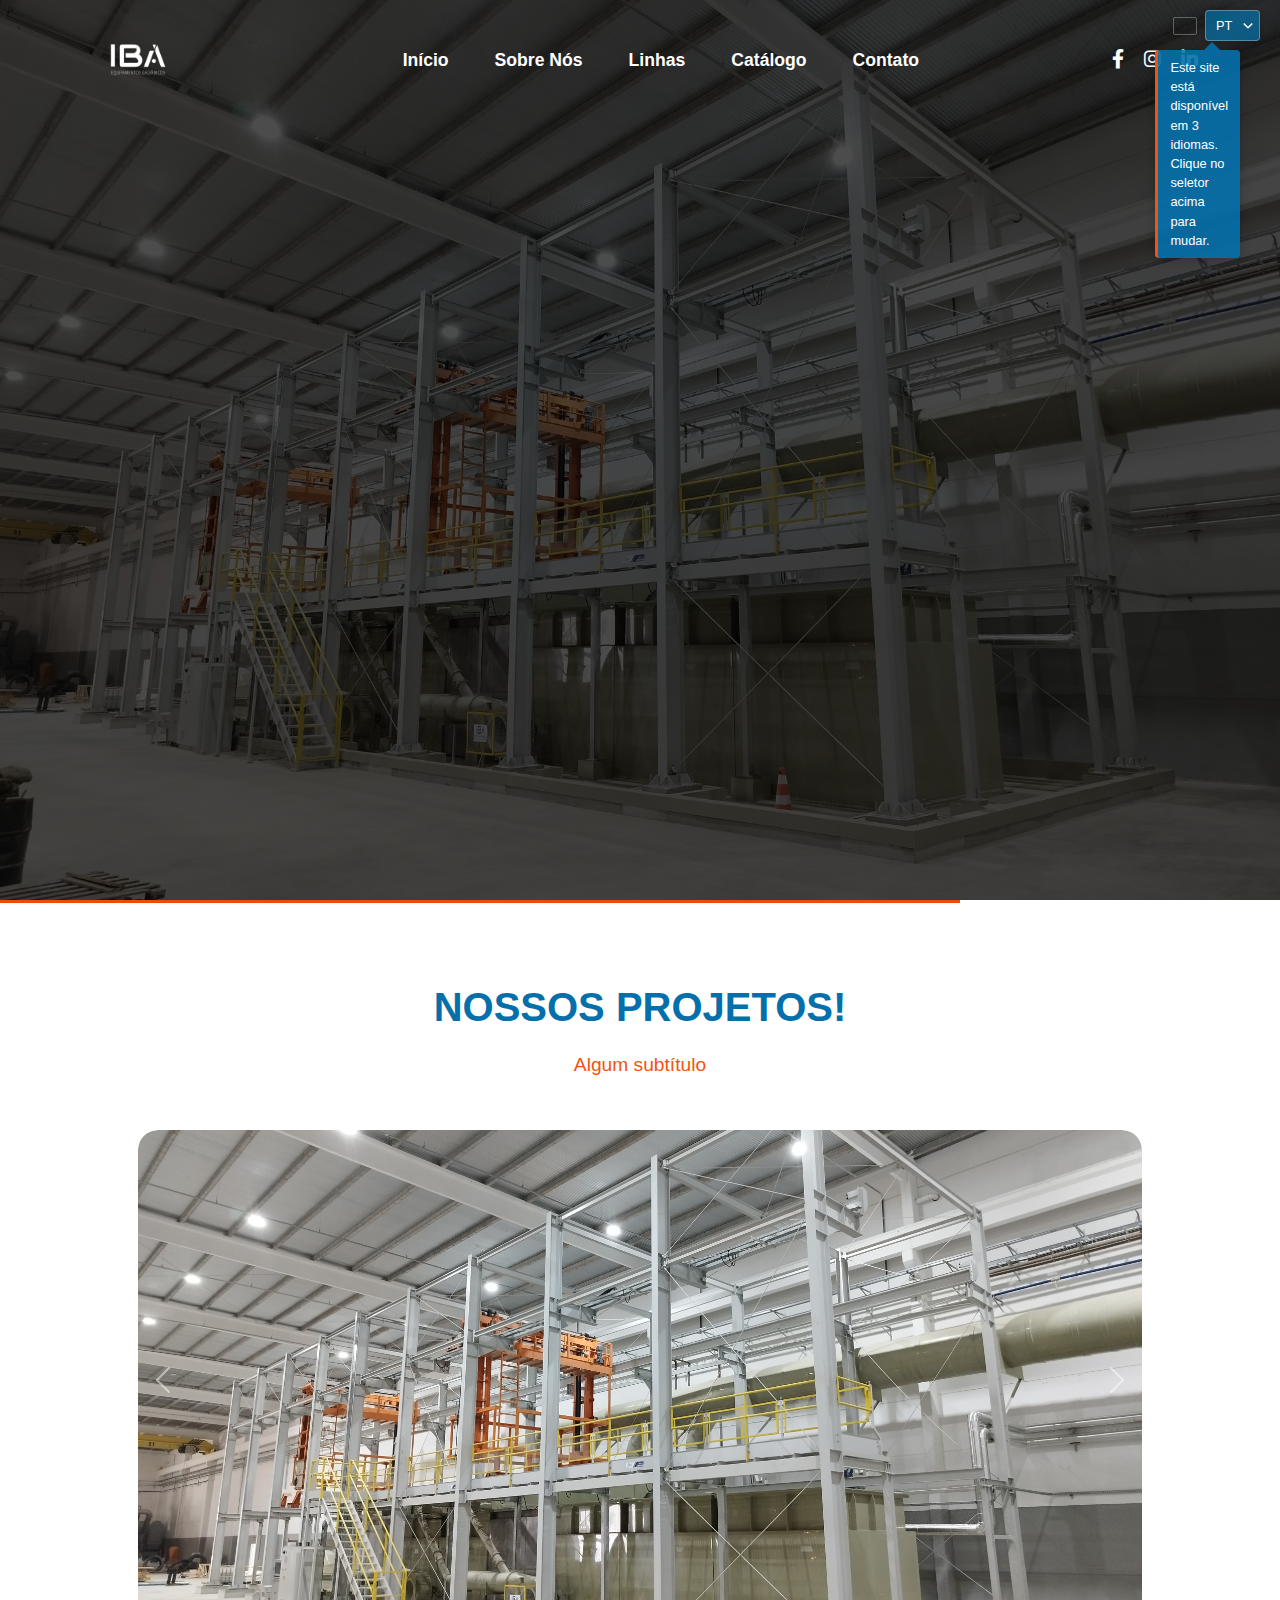
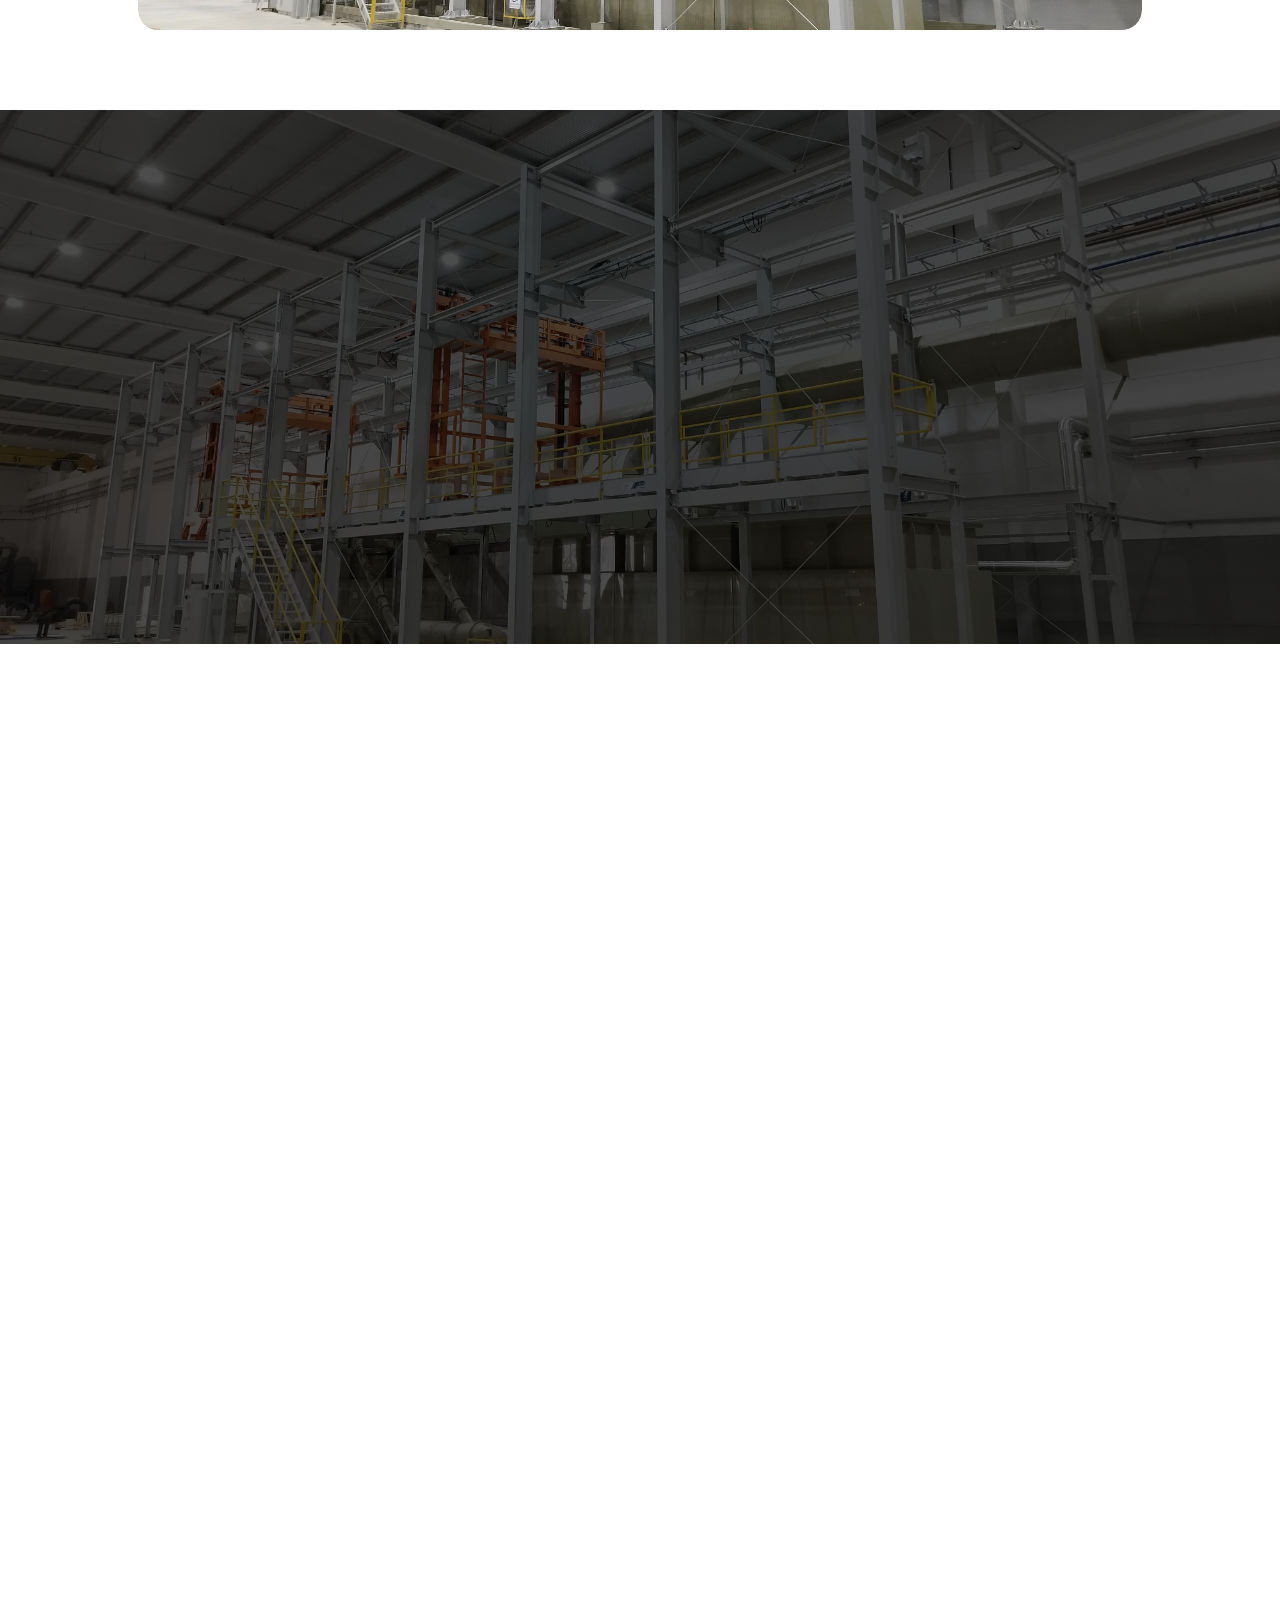
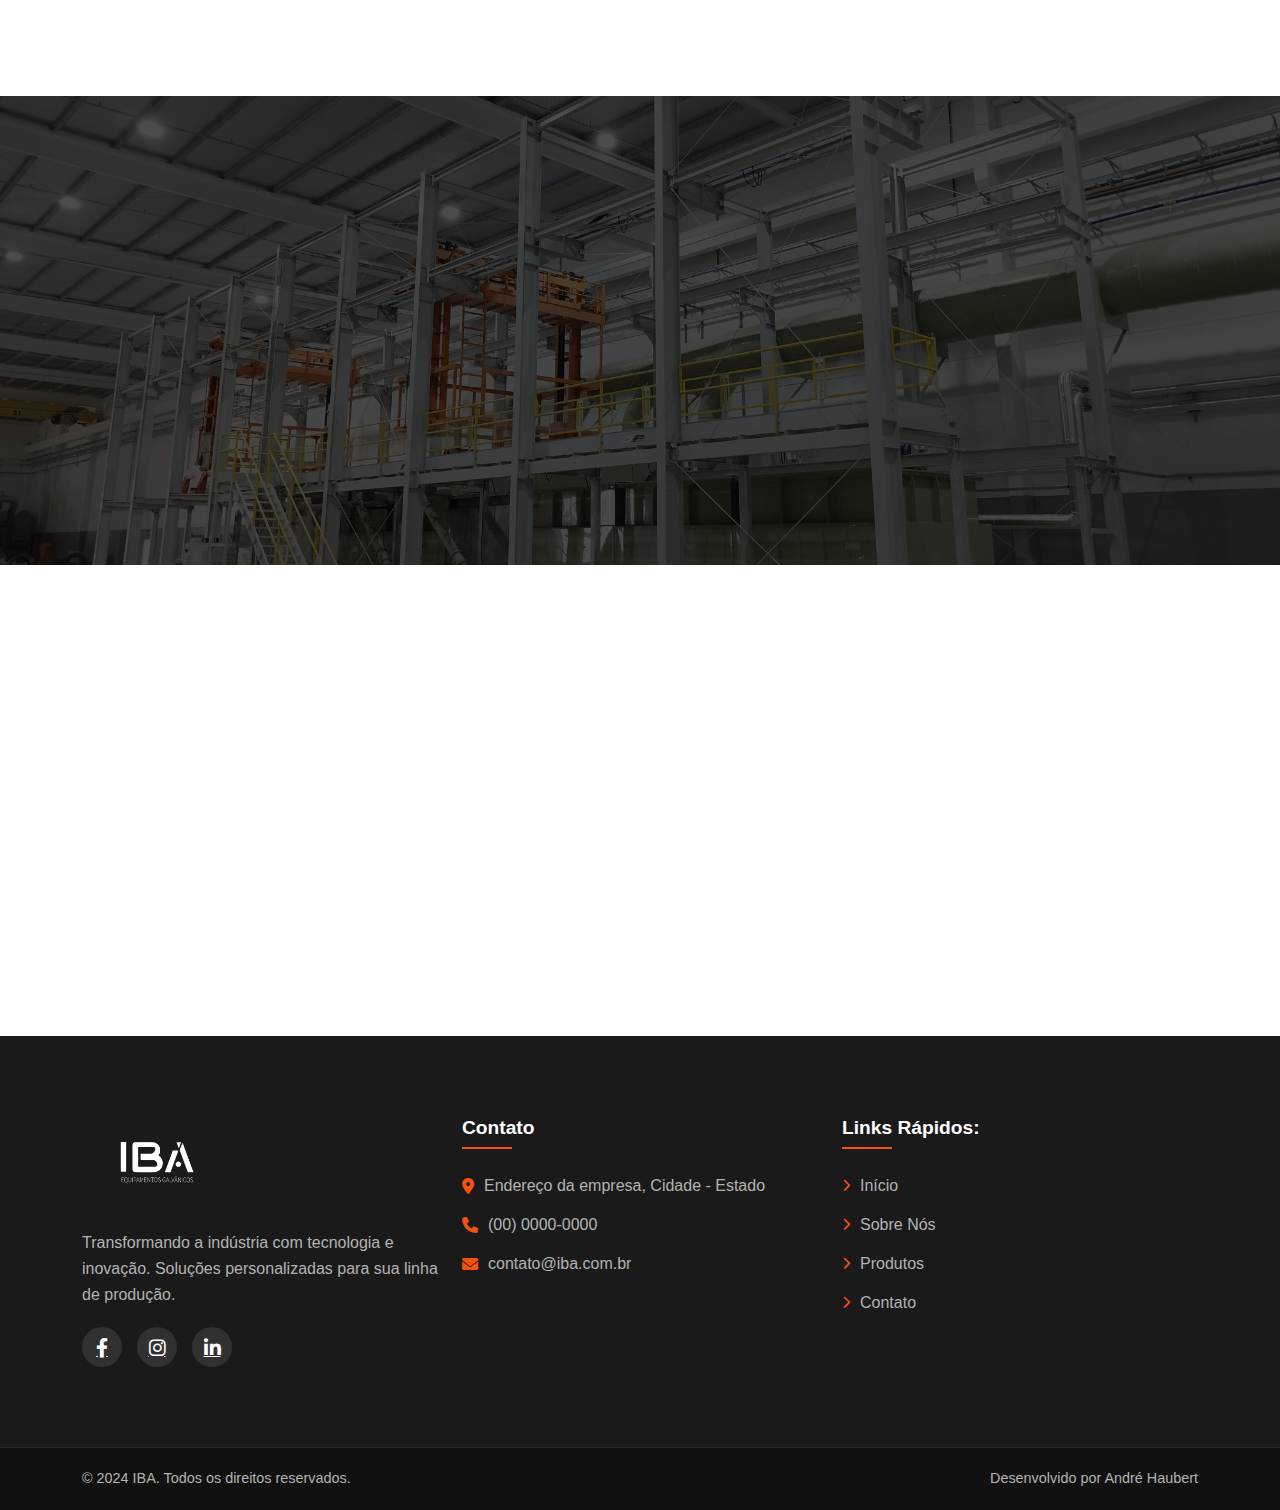
==== commit 8376f446: "adição de translate" ====
--- a/index.html
+++ b/index.html
@@ -32,7 +32,7 @@
                 </select>
                 <!-- Aviso de tradução -->
                 <div class="translation-notice" data-translate="translation-notice">
-                    Este site está disponível em 3 idiomas. Clique no seletor acima para mudar.
+                    Este site está disponível em 3 idiomas. Clique no seletor acima para mudar...
                 </div>
             </div>
             
--- a/css/style.css
+++ b/css/style.css
@@ -16,10 +16,33 @@
     position: relative;
     width: 100%;
     height: 100vh;
-    background-image: linear-gradient(rgba(0, 0, 0, 0.3), rgba(0, 0, 0, 0.3)), url('../img/img-1.jpg');
+    background-image: linear-gradient(rgba(0, 0, 0, 0.4), rgba(0, 0, 0, 0.4)), url('../img/carrosel-1.jpg');
     background-size: cover;
     background-position: center;
     background-repeat: no-repeat;
+}
+
+.header-container::before {
+    content: '';
+    position: absolute;
+    top: 0;
+    left: 0;
+    width: 100%;
+    height: 100%;
+    background: rgba(0, 0, 0, 0.5);
+    z-index: 1;
+}
+
+.header-container.pt-BR {
+    background-image: linear-gradient(rgba(0, 0, 0, 0.4), rgba(0, 0, 0, 0.4)), url('../img/carrosel-1.jpg');
+}
+
+.header-container.en {
+    background-image: linear-gradient(rgba(0, 0, 0, 0.4), rgba(0, 0, 0, 0.4)), url('../img/carrosel-1.jpg');
+}
+
+.header-container.es {
+    background-image: linear-gradient(rgba(0, 0, 0, 0.4), rgba(0, 0, 0, 0.4)), url('../img/carrosel-1.jpg');
 }
 
 .header-content {
@@ -82,6 +105,19 @@
     animation: slideIn 1.5s ease forwards;
 }
 
+/* Classes para diferentes idiomas do header-arrow */
+.header-arrow.pt-BR .header-arrow-img {
+    content: url('../img/header.png');
+}
+
+.header-arrow.en .header-arrow-img {
+    content: url('../img/header-en.png');
+}
+
+.header-arrow.es .header-arrow-img {
+    content: url('../img/header-es.png');
+}
+
 @keyframes slideIn {
     to {
         transform: translateX(0);
@@ -91,7 +127,7 @@
 /* Divisão Laranja */
 .orange-divider {
     height: 3px;
-    background-color: #F6520C;
+    background-color: #e64e0c;
     width: 75%;
     margin-left: 0;
     position: relative;
@@ -662,4 +698,159 @@
         text-align: center;
         margin-bottom: 10px;
     }
+}
+
+/* Seletor de idiomas */
+.language-selector-container {
+    position: absolute;
+    top: 10px;
+    right: 20px;
+    z-index: 1000;
+    display: flex;
+    align-items: center;
+}
+
+.current-flag {
+    margin-right: 8px;
+    width: 24px;
+    height: 18px;
+    border-radius: 2px;
+    overflow: hidden;
+    box-shadow: 0 1px 3px rgba(0, 0, 0, 0.2);
+    border: 1px solid rgba(255, 255, 255, 0.3);
+    transition: all 0.3s ease;
+}
+
+.current-flag:hover {
+    transform: scale(1.1);
+    box-shadow: 0 2px 5px rgba(0, 0, 0, 0.3);
+}
+
+.current-flag .language-flag {
+    width: 100%;
+    height: 100%;
+    display: block;
+    background-size: cover;
+    background-position: center;
+}
+
+.language-selector {
+    background-color: rgba(4, 112, 171, 0.7);
+    border: 1px solid rgba(255, 255, 255, 0.3);
+    color: white;
+    padding: 5px 10px;
+    border-radius: 4px;
+    font-size: 0.8rem;
+    cursor: pointer;
+    transition: all 0.3s ease;
+    appearance: none;
+    -webkit-appearance: none;
+    -moz-appearance: none;
+    background-image: url('data:image/svg+xml;utf8,<svg xmlns="http://www.w3.org/2000/svg" width="12" height="12" viewBox="0 0 12 12"><path fill="white" d="M6 8.825L1.175 4 2.238 2.938 6 6.7l3.763-3.762L10.825 4z"/></svg>');
+    background-repeat: no-repeat;
+    background-position: right 5px center;
+    padding-right: 25px;
+    box-shadow: 0 2px 5px rgba(0, 0, 0, 0.2);
+}
+
+.language-selector:hover {
+    background-color: rgba(4, 112, 171, 0.9);
+    transform: translateY(-2px);
+    box-shadow: 0 4px 8px rgba(0, 0, 0, 0.3);
+}
+
+.language-selector option {
+    background-color: #1a1a1a;
+    color: white;
+    padding: 10px;
+}
+
+/* Estilo para as opções com bandeiras */
+.language-option {
+    display: flex;
+    align-items: center;
+    gap: 5px;
+}
+
+.language-flag {
+    width: 16px;
+    height: 12px;
+    display: inline-block;
+    margin-right: 5px;
+    background-size: cover;
+    background-position: center;
+    border-radius: 2px;
+}
+
+.flag-pt {
+    background-image: url('https://flagcdn.com/w20/br.png');
+}
+
+.flag-en {
+    background-image: url('https://flagcdn.com/w20/us.png');
+}
+
+.flag-es {
+    background-image: url('https://flagcdn.com/w20/es.png');
+}
+
+/* Aviso de tradução */
+.translation-notice {
+    position: absolute;
+    top: 40px;
+    right: 20px;
+    background-color: rgba(4, 112, 171, 0.9);
+    color: white;
+    padding: 8px 12px;
+    border-radius: 4px;
+    font-size: 0.8rem;
+    max-width: 200px;
+    box-shadow: 0 2px 10px rgba(0, 0, 0, 0.2);
+    opacity: 0;
+    transform: translateY(-10px);
+    transition: all 0.3s ease;
+    z-index: 999;
+    pointer-events: none;
+    border-left: 3px solid #F6520C;
+}
+
+.translation-notice.show {
+    opacity: 1;
+    transform: translateY(0);
+}
+
+.translation-notice::after {
+    content: '';
+    position: absolute;
+    top: -8px;
+    right: 20px;
+    width: 0;
+    height: 0;
+    border-left: 8px solid transparent;
+    border-right: 8px solid transparent;
+    border-bottom: 8px solid rgba(4, 112, 171, 0.9);
+}
+
+@media (max-width: 991px) {
+    .language-selector-container {
+        position: relative;
+        top: 0;
+        right: 0;
+        justify-content: center;
+        margin-top: 10px;
+    }
+    
+    .translation-notice {
+        position: relative;
+        top: 5px;
+        right: 0;
+        margin: 0 auto;
+        max-width: 250px;
+    }
+    
+    .translation-notice::after {
+        top: -8px;
+        right: 50%;
+        transform: translateX(50%);
+    }
 } 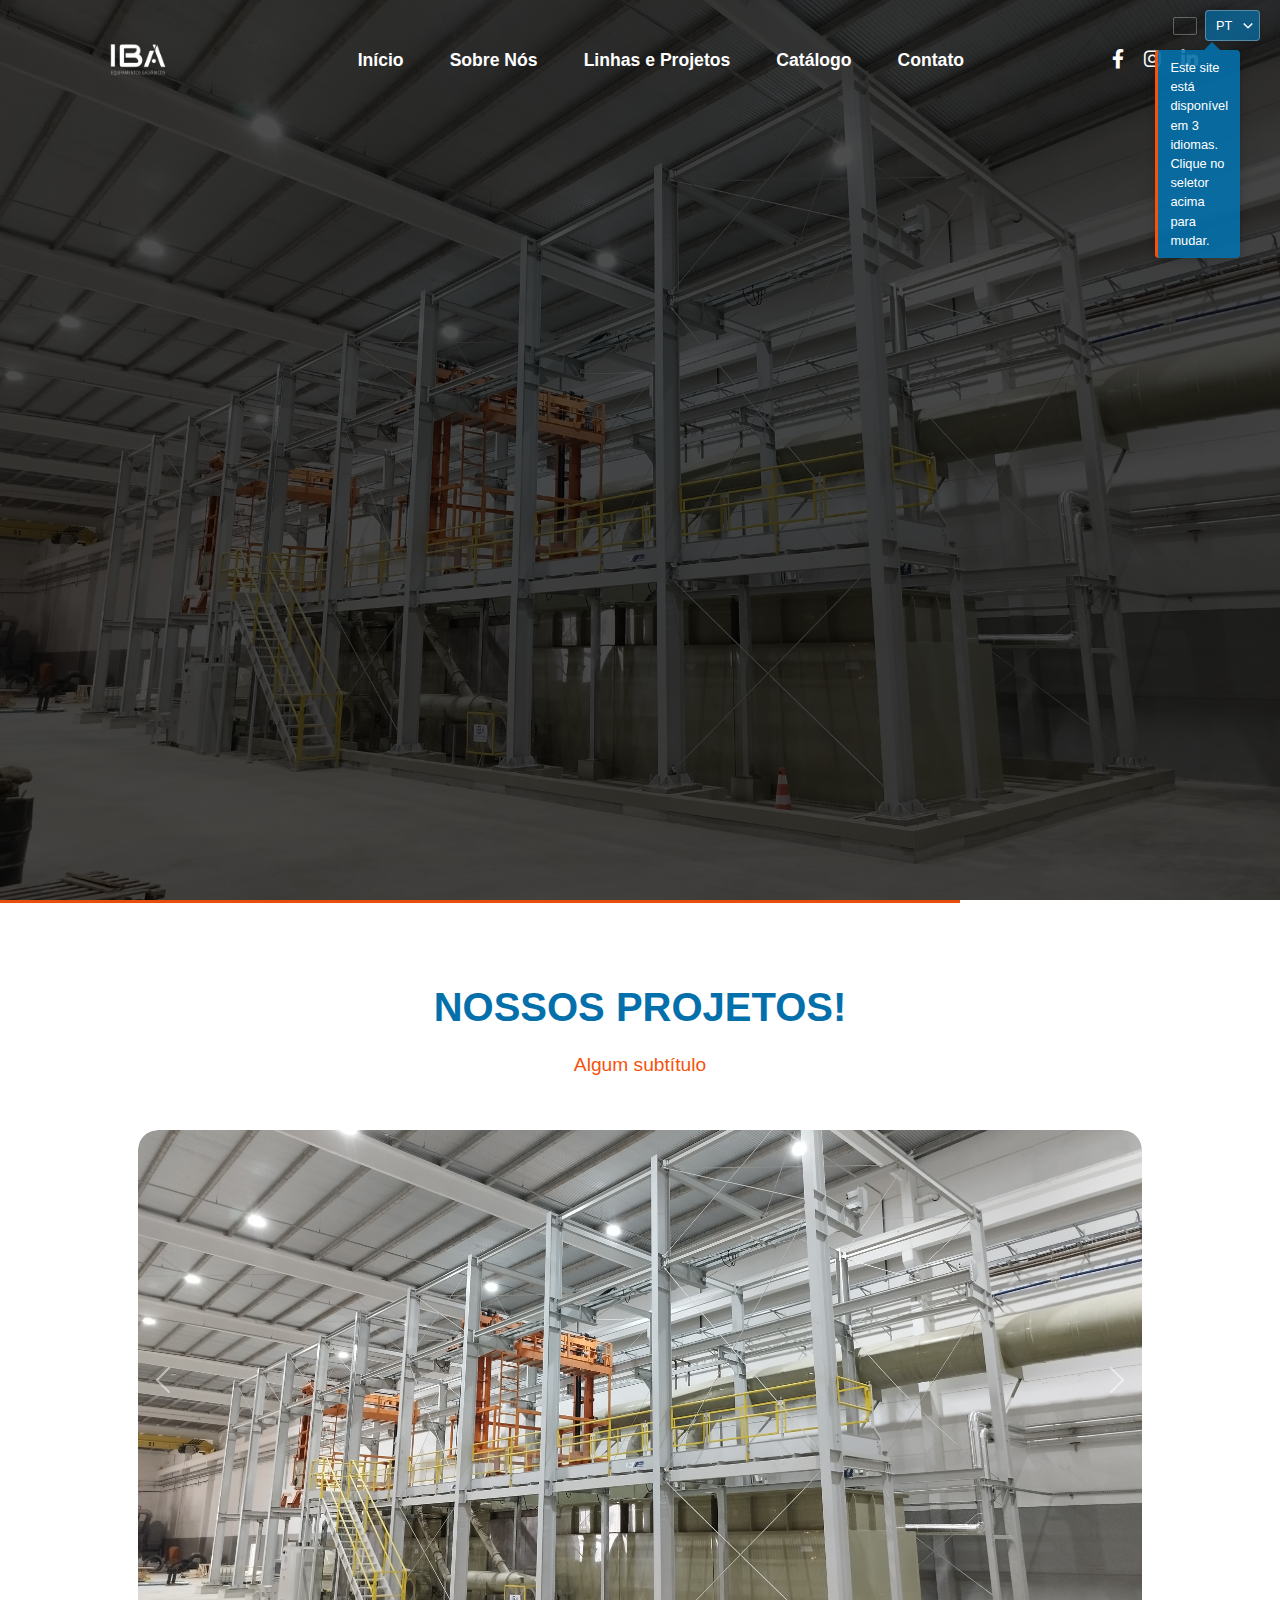
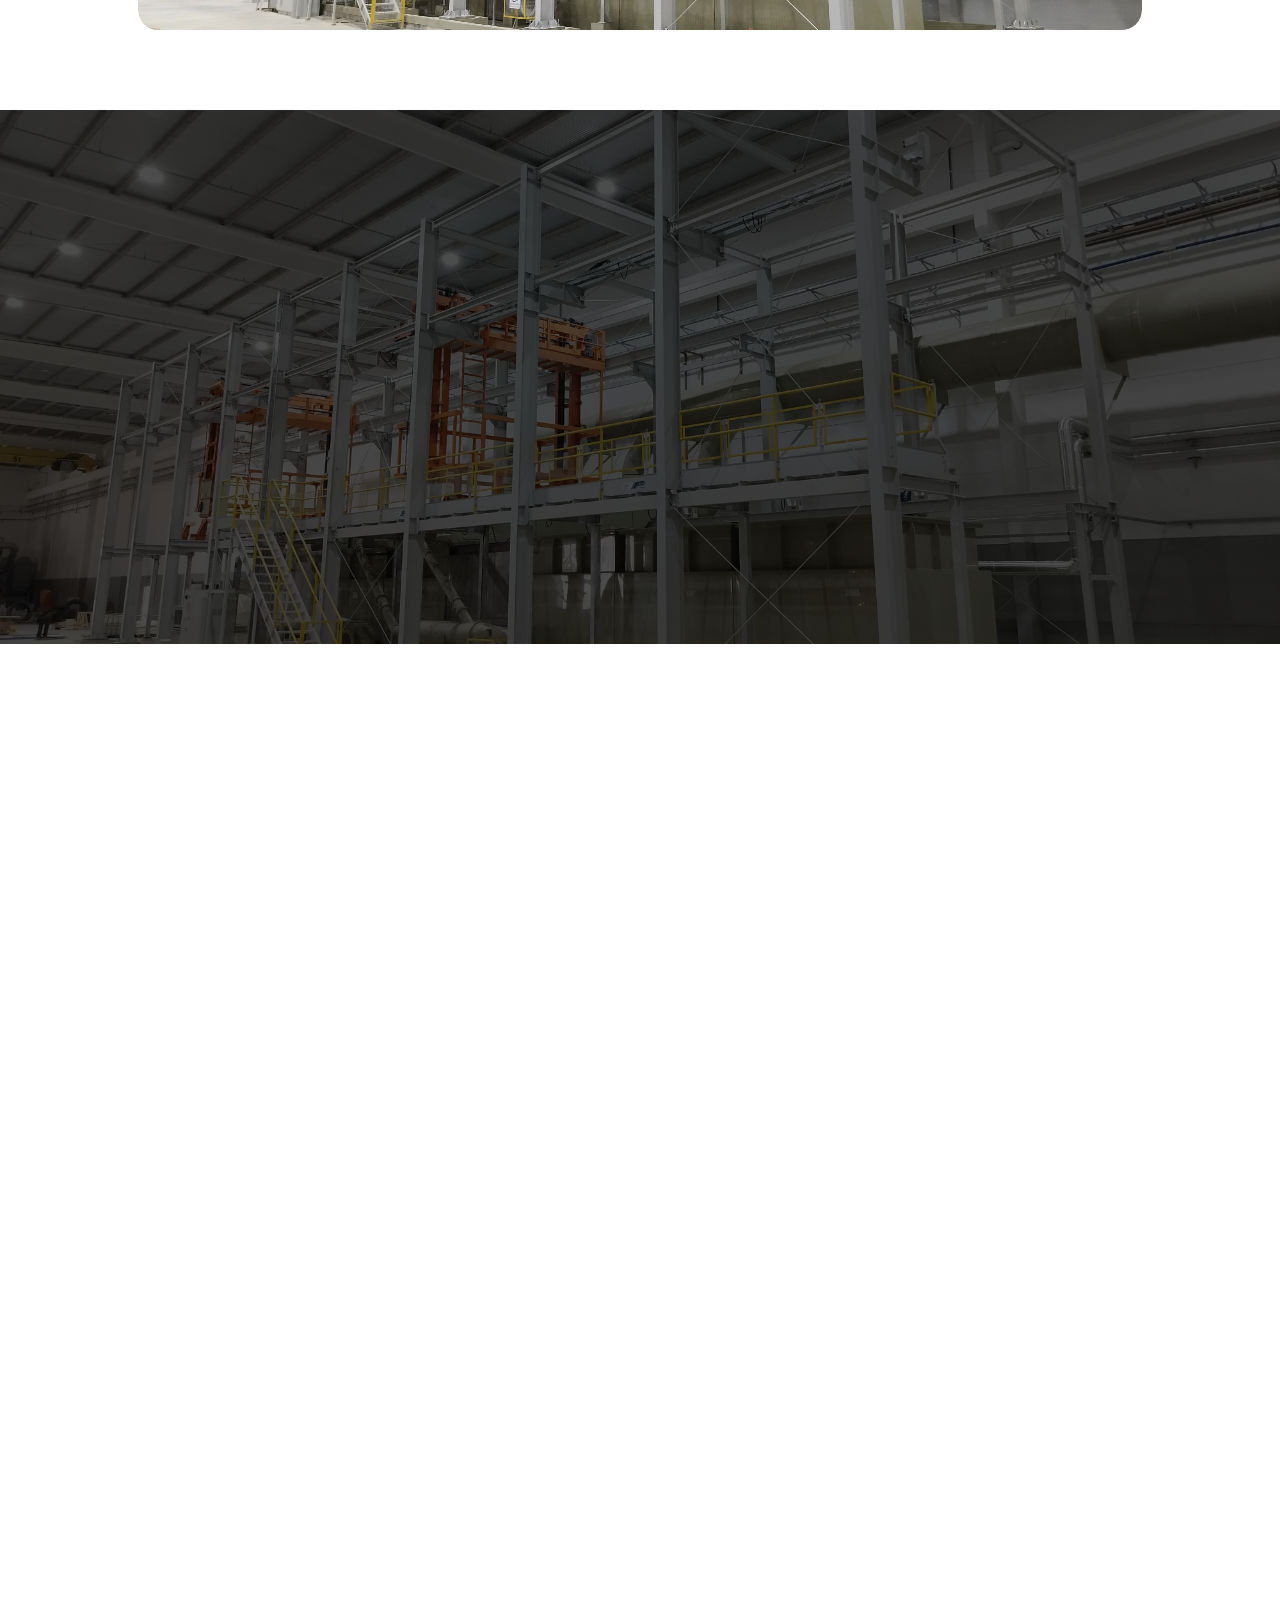
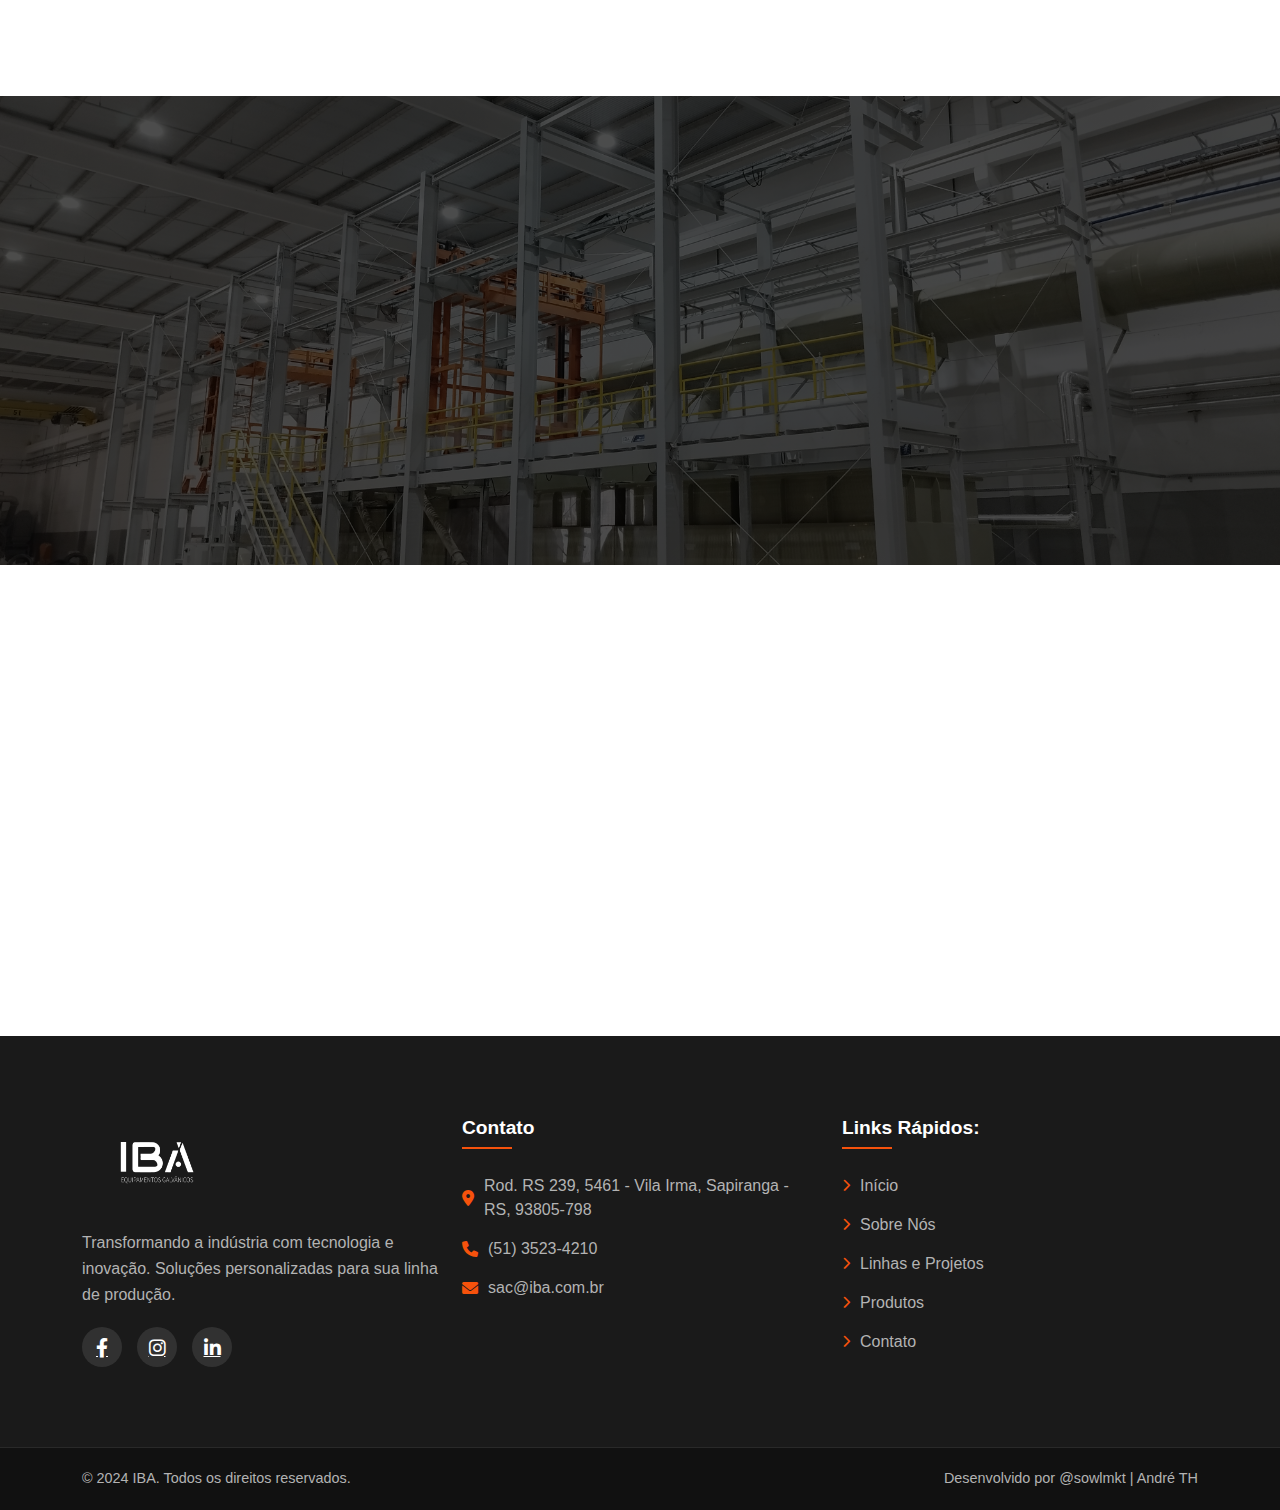
==== commit 4a41f9f9: "new features" ====
--- a/index.html
+++ b/index.html
@@ -6,6 +6,8 @@
     <title>IBA - Equipamentos galvânicos</title>
     <!-- Bootstrap CSS -->
     <link href="https://cdn.jsdelivr.net/npm/bootstrap@5.3.0/dist/css/bootstrap.min.css" rel="stylesheet">
+    <link rel="icon" type="image/png" href="img/icon.png">
+
     <!-- Font Awesome para ícones -->
     <link rel="stylesheet" href="https://cdnjs.cloudflare.com/ajax/libs/font-awesome/6.0.0/css/all.min.css">
     <!-- CSS personalizado -->
@@ -53,19 +55,19 @@
                                 <a class="nav-link" href="sobre-nos.html" data-translate="sobre-nos">Sobre Nós</a>
                             </li>
                             <li class="nav-item">
-                                <a class="nav-link" href="linhas.html" data-translate="linhas">Linhas</a>
-                            </li>
-                            <li class="nav-item">
-                                <a class="nav-link" href="#" data-translate="catalogo">Catálogo</a>
-                            </li>
-                            <li class="nav-item">
-                                <a class="nav-link" href="#" data-translate="contato">Contato</a>
+                                <a class="nav-link" href="linhas.html" data-translate="linhas">Linhas e Projetos</a>
+                            </li>
+                            <li class="nav-item">
+                                <a class="nav-link" href="catalogo.html" data-translate="catalogo">Catálogo</a>
+                            </li>
+                            <li class="nav-item">
+                                <a class="nav-link" href="contato.html" data-translate="contato">Contato</a>
                             </li>
                         </ul>
                         <div class="social-icons">
-                            <a href="#" class="social-icon"><i class="fab fa-facebook-f"></i></a>
-                            <a href="#" class="social-icon"><i class="fab fa-instagram"></i></a>
-                            <a href="#" class="social-icon"><i class="fab fa-linkedin-in"></i></a>
+                            <a href="https://www.facebook.com/iba.galvanicos/" class="social-icon"><i class="fab fa-facebook-f"></i></a>
+                            <a href="https://www.instagram.com/iba.ind/" class="social-icon"><i class="fab fa-instagram"></i></a>
+                            <a href="https://www.linkedin.com/company/ibaequipgalvanicos/posts/?feedView=all" class="social-icon"><i class="fab fa-linkedin-in"></i></a>
                         </div>
                     </div>
                 </div>
@@ -115,7 +117,7 @@
         <div class="technology-content">
             <h2 class="technology-title" data-translate="tecnologia-titulo">TECNOLOGIA E CONFIANÇA<br>QUE MOVEM A INDÚSTRIA</h2>
             <p class="technology-text" data-translate="tecnologia-texto">Cada equipamento é projetado para <strong>DURAR</strong>,<br><strong>PERFORMAR</strong>, e <strong>TRANSFORMAR</strong><br>a sua linha de produção.</p>
-            <a href="#sobre-nos" class="about-button" data-translate="sobre-nos-btn">SOBRE NÓS</a>
+            <a href="sobre-nos.html" class="about-button" data-translate="sobre-nos-btn">SOBRE NÓS</a>
         </div>
     </section>
 
@@ -159,7 +161,7 @@
             </div>
             
             <div class="text-center mt-5">
-                <a href="#catalogo" class="view-more-button" data-translate="ver-mais">VER MAIS</a>
+                <a href="catalogo.html" class="view-more-button" data-translate="ver-mais">VER MAIS</a>
             </div>
         </div>
     </section>
@@ -170,7 +172,7 @@
             <div class="cta-content">
                 <h2 class="cta-title" data-translate="cta-titulo">PRONTO PARA MODERNIZAR SUA LINHA DE PRODUÇÃO?</h2>
                 <p class="cta-text" data-translate="cta-texto">Solicite um orçamento agora mesmo com a equipe técnica da IBA!</p>
-                <a href="#contato" class="cta-button" data-translate="fale-conosco">FALE CONOSCO</a>
+                <a href="contato.html" class="cta-button" data-translate="fale-conosco">FALE CONOSCO</a>
             </div>
         </div>
     </section>
@@ -195,9 +197,9 @@
                             <img src="img/logo.png" alt="Logo" class="footer-logo">
                             <p class="footer-text" data-translate="footer-texto">Transformando a indústria com tecnologia e inovação. Soluções personalizadas para sua linha de produção.</p>
                             <div class="footer-social">
-                                <a href="#" class="social-icon"><i class="fab fa-facebook-f"></i></a>
-                                <a href="#" class="social-icon"><i class="fab fa-instagram"></i></a>
-                                <a href="#" class="social-icon"><i class="fab fa-linkedin-in"></i></a>
+                                <a href="https://www.facebook.com/iba.galvanicos/" class="social-icon"><i class="fab fa-facebook-f"></i></a>
+                                <a href="https://www.instagram.com/iba.ind/" class="social-icon"><i class="fab fa-instagram"></i></a>
+                                <a href="https://www.linkedin.com/company/ibaequipgalvanicos/posts/?feedView=all" class="social-icon"><i class="fab fa-linkedin-in"></i></a>
                             </div>
                         </div>
                     </div>
@@ -205,9 +207,9 @@
                         <div class="footer-widget">
                             <h3 class="footer-title" data-translate="footer-contato">Contato</h3>
                             <ul class="footer-contact">
-                                <li><i class="fas fa-map-marker-alt"></i> <span data-translate="footer-endereco">Endereço da empresa, Cidade - Estado</span></li>
-                                <li><i class="fas fa-phone"></i> <span data-translate="footer-telefone">(00) 0000-0000</span></li>
-                                <li><i class="fas fa-envelope"></i> <span data-translate="footer-email">contato@iba.com.br</span></li>
+                                <li><i class="fas fa-map-marker-alt"></i> <span data-translate="footer-endereco"> Rod. RS 239, 5461 - Vila Irma, Sapiranga - RS, 93805-798</span></li>
+                                <li><i class="fas fa-phone"></i> <span data-translate="footer-telefone">(51) 3523-4210</span></li>
+                                <li><i class="fas fa-envelope"></i> <span data-translate="footer-email">sac@iba.com.br</span></li>
                             </ul>
                         </div>
                     </div>
@@ -215,10 +217,11 @@
                         <div class="footer-widget">
                             <h3 class="footer-title" data-translate="footer-links">Links Rápidos</h3>
                             <ul class="footer-links">
-                                <li><a href="#"><i class="fas fa-chevron-right"></i> <span data-translate="footer-inicio">Início</span></a></li>
-                                <li><a href="#"><i class="fas fa-chevron-right"></i> <span data-translate="footer-sobre">Sobre Nós</span></a></li>
-                                <li><a href="#"><i class="fas fa-chevron-right"></i> <span data-translate="footer-produtos">Produtos</span></a></li>
-                                <li><a href="#"><i class="fas fa-chevron-right"></i> <span data-translate="footer-contato-link">Contato</span></a></li>
+                                <li><a href="index.html"><i class="fas fa-chevron-right"></i> <span data-translate="footer-inicio">Início</span></a></li>
+                                <li><a href="sobre-nos.html"><i class="fas fa-chevron-right"></i> <span data-translate="footer-sobre">Sobre Nós</span></a></li>
+                                <li><a href="linhas.html"><i class="fas fa-chevron-right"></i> <span data-translate="footer-linhas">Linhas e Projetos</span></a></li>
+                                <li><a href="catalogo.html"><i class="fas fa-chevron-right"></i> <span data-translate="footer-produtos">Catálogo</span></a></li>
+                                <li><a href="contato.html"><i class="fas fa-chevron-right"></i> <span data-translate="footer-contato-link">Contato</span></a></li>
                             </ul>
                         </div>
                     </div>
--- a/css/style.css
+++ b/css/style.css
@@ -853,4 +853,46 @@
         right: 50%;
         transform: translateX(50%);
     }
-} +} 
+
+.project-box {
+    height: 350px;
+    transition: transform 0.4s ease, box-shadow 0.4s ease;
+  }
+  
+  .project-box:hover {
+    transform: scale(1.03);
+    box-shadow: 0 15px 35px rgba(0, 0, 0, 0.25);
+  }
+  
+  .project-img {
+    height: 100%;
+    object-fit: cover;
+    transition: transform 0.4s ease;
+  }
+  
+  .project-box:hover .project-img {
+    transform: scale(1.05);
+  }
+  
+  .overlay {
+    background: linear-gradient(to top, rgba(246, 82, 12, 0.9), rgba(246, 82, 12, 0.0));
+    transition: background 0.4s ease;
+  }
+  
+  .project-box:hover .overlay {
+    background: linear-gradient(to top, rgba(246, 82, 12, 1), rgba(246, 82, 12, 0.2));
+  }
+  
+  .overlay h5,
+  .overlay p {
+    color: #fff;
+    text-shadow: 1px 1px 5px rgba(0, 0, 0, 0.6);
+  }
+  
+  @media (max-width: 768px) {
+    .project-box {
+      height: 250px;
+    }
+  }
+  